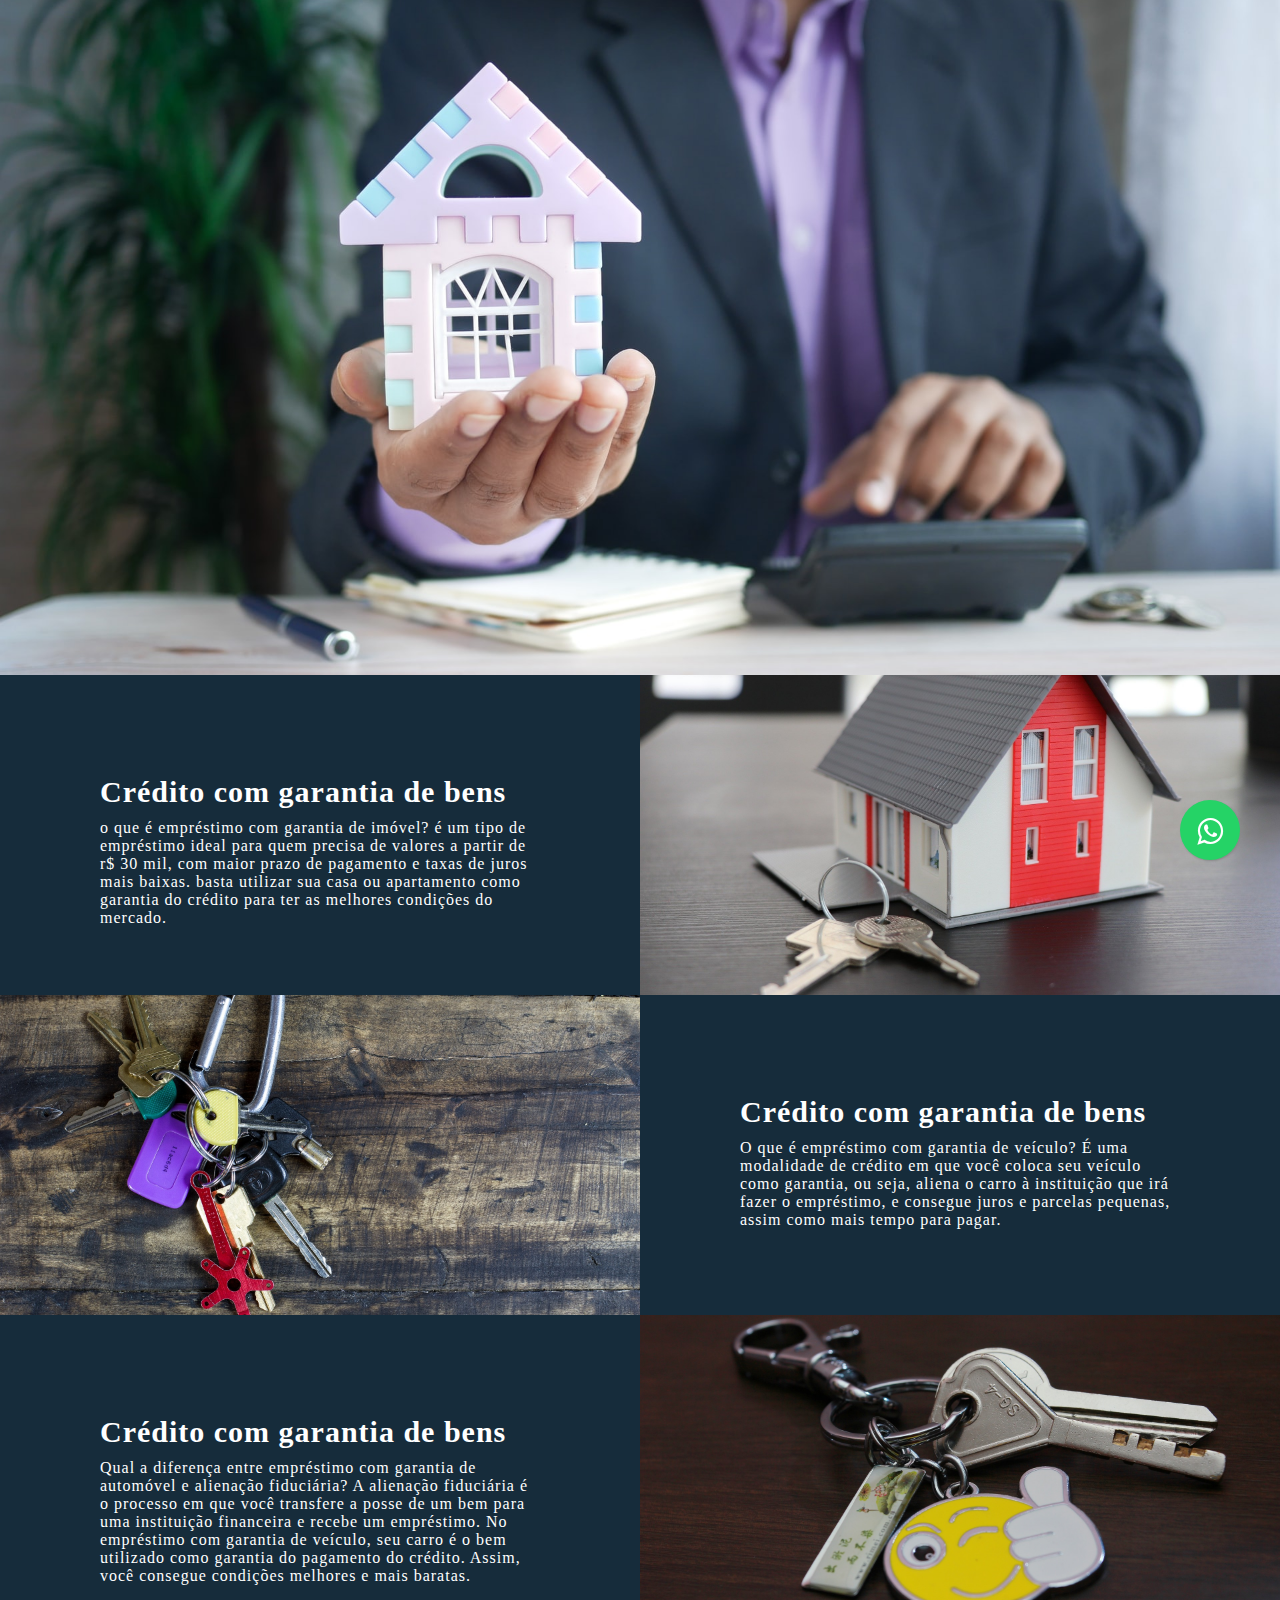
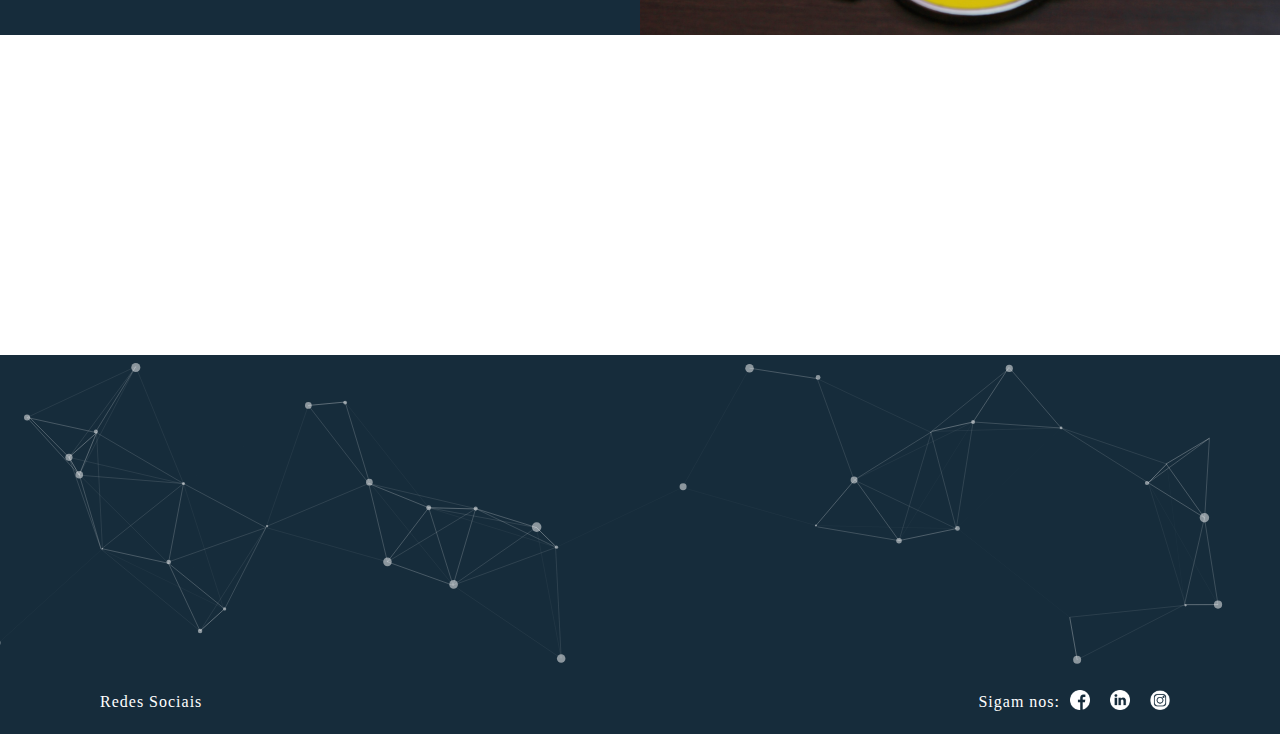
==== bens.html @ 27f1aa33 "WIP 60%" ====
<!DOCTYPE html>
<html lang="pt-br">
<head>
    <meta charset="UTF-8">
    <meta http-equiv="X-UA-Compatible" content="IE=edge">
    <meta name="viewport" content="width=device-width, initial-scale=1.0">
    <link rel="stylesheet" href="owl.carousel/owl-carousel/owl.carousel.css">
    <link rel="stylesheet" href="css/bens.css">
    <link rel="stylesheet" href="https://cdnjs.cloudflare.com/ajax/libs/font-awesome/4.5.0/css/font-awesome.min.css">
    <link rel="shortcut icon" href="assets/logo-fundo.png" type="image/x-icon">

    <title> Crédito com garantia de bens </title>
</head>

<body>
    <div class="banner">
        <header>
            <div class="title"></div>
        </header>
        <img src="assets/bens.jpg" alt="Casal de idosos">
    </div>


    
    <section class="about">
        <div class="contentBx">
            <h2 class="heading">Crédito com garantia de bens</h2>
            <p class="text">
                o que é empréstimo com garantia de imóvel?
é um tipo de empréstimo ideal para quem precisa de valores a partir de r$ 30 mil, com maior prazo de pagamento e taxas de juros mais baixas. basta utilizar sua casa ou apartamento como garantia do crédito para ter as melhores condições do mercado. </p>
        </div>
        <div class="imgBX">
            <img class="imgBX img-img" src="assets/bens2.jpg" alt="">
        </div>
    </section>



    <section class="about">

        <div class="imgBX-left">
            <img class="imgBX-left img-img" src="assets/bens3.jpg" alt="">
        </div>
        <div class="contentBx-left">
            <h2 class="heading">Crédito com garantia de bens</h2>
            <p class="text">
                O que é empréstimo com garantia de veículo?
É uma modalidade de crédito em que você coloca seu veículo como garantia, ou seja, aliena o carro à instituição que irá fazer o empréstimo, e consegue juros e parcelas pequenas, assim como mais tempo para pagar. </p>
        </div>
    </section>


    <section class="about">
        <div class="contentBx">
            <h2 class="heading">Crédito com garantia de bens</h2>
            <p class="text">
                Qual a diferença entre empréstimo com garantia de automóvel e alienação fiduciária?
A alienação fiduciária é o processo em que você transfere a posse de um bem para uma instituição financeira e recebe um empréstimo. No empréstimo com garantia de veículo, seu carro é o bem utilizado como garantia do pagamento do crédito. Assim, você consegue condições melhores e mais baratas. </p>
        </div>
        <div class="imgBX">
            <img class="imgBX img-img" src="assets/bens4.jpg" alt="">
        </div>
    </section>

    <section class="about">

    </section>

    <div id="particles-js"></div>

    <section class="footer">
        <p class="text"> Redes Sociais </p>
        <ul>
            <p class="text"> Sigam nos: </p>
            <li><a href="https://www.facebook.com/creditcomconsig/" target="_blank"><img class="redes" src="assets/facebook.png" alt="Redes Sociais"></a></li>
            <li><a href="#" target="_blank"><img class="redes" src="assets/linkedin.png" alt="Redes Sociais"></a></li>
            <li><a href="#" target="_blank"><img class="redes" src="assets/instagram.png" alt="Redes Sociais"></a></li>
        </ul>

        <a class="whatsapp-link" href="https://web.whatsapp.com/send?phone=5511932154488" target="_blank">
            <i class="fa fa-whatsapp"></i>
        </a>
    </section>


    <script src="jquery/jquery.min.js"></script>
    <script src="owl.carousel/owl-carousel/owl.carousel.min.js"></script>

    <script src="particulas/particles.js"></script>
    <script src="particulas/app.js"></script>
</body>
</html>
---- css/bens.css ----
* {
    font-family: 'Times New Roman', Times, serif;
    margin: 0;
    padding: 0;
    box-sizing: border-box;
}

/* =================> BANNER <======================= */
.banner {
    position: relative;
    width: 100%;
    height: 75vh;
    display: flex;
    justify-content: center;
    align-items: center;
}



.banner img {
    position: absolute;
    top: 0;
    left: 0;
    width: 100%;
    height: 100%;
    object-fit: cover;
}

.banner .content {
    position: relative;
    max-width: 750px;
    text-align: center;
}

.banner .content h1{
    color: #42955e;
    font-size: 4.8rem; 
}

.banner .content h1:hover{
    color: yellow;
    font-size: 4.8rem;
}

.banner .content p{
    color: #fff;
    font-size: 20px;
}

.banner .content p:hover{
    color: yellow;
}

.banner header {
    position: absolute;
    top: 0;
    left: 0;
    width: 100%;
    padding: 40px 100px;
    display: flex;
    justify-content: space-between;
    align-items: center;
    z-index: 10000;
}

.banner header .logo{
    color: #fff;
    text-decoration: none;
    font-size: 24px;
    text-transform: uppercase;
    font-weight: 700;
    letter-spacing: 1px;
}

.banner header .toggle {
    position: relative;
    width: 36px;
    height: 28px;
    background: url("assets/menu.png");
    background-size: cover;
    cursor: pointer;
}

/* =================> ABOUT <======================= */


.about {
    position: relative;
    width: 100%;
    height: 20rem;
    display: flex;
}

.about .contentBx {
    background: #162c3b;
    padding: 100px;
    width: 50%;
}

.about .contentBx-left {
    background: #162c3b;
    padding: 100px;
    width: 50%;
}

.imgBX  {
    width: 50%;
    height: 100%;
    object-fit: cover;
    background: #162c3b;
}

.imgBX-left  {
    width: 50%;
    height: 100%;
    object-fit: cover;
    background: #162c3b;
}

.heading {
    color: #fff;
    font-size: 30px;
    font-weight: 600;
    letter-spacing: 1px;
    margin-bottom: 10px;
}

.text {
    color: #fff;
    font-size: 16px;
    font-weight: 300;
    letter-spacing: 1px;
}



.about .imgBx {
    width: 50%;
    background-size: cover;
    background-position: center;
}

.img-img {
    width: 100%;
    height: 20rem;
}

/* =================> SERVICES <======================= */


.services {
    background: #12222d;
    padding: 100px;
    text-align: center;
}

.services-logo {
    width: 18rem;
}
.heading-services {
    color: #fff;
    font-size: 2.1rem;
    letter-spacing: 1px;
    margin-top: 10px;
}

.services li {
    color: #fff;
    font-size: 1.23rem;
    padding: 0 10px;
}

.services .container {
    width: 100%;
    display: flex;
    justify-content: space-between;
    align-items: center;
    flex-wrap: wrap;
    margin-top: 60px;
}

.services .container .serviceBx {
    position: relative;
    background: #fff;
    width: 300px;
    height: 300px;
    display: flex;
    justify-content: center;
    align-items: center;
    margin: 10px;
    cursor: pointer;
}

.services .container .serviceBx img{
    max-width: 100px;
}

.services .container .serviceBx h2{
    font-weight: 500;
    font-size: 20px;
    letter-spacing: 1px;
}

/* =================> technology <======================= */

.technology {
    background: #3f8ffc;
    width: 100%;
    padding: 100px;
    padding-top: 300px;
    margin-top: -300px;
    display: flex;
    justify-content: space-between;
    align-items: center;
}

.technology {
    background: #3f8ffc;
    width: 100%;
    padding: 100px;
    display: flex;
    justify-content: space-between;
    align-items: center;
    padding-top: 300px;
    margin-top: -300px;
}


.technology .contentBx{ 
    max-width: 800px;
}

.technology .imgBx{ 
    max-width: 250px;
}


.technology .imgBx img{ 
    max-width: 100%;
}

/* =================> client <======================= */

.client {
    background: #162c3b;
    padding: 100px;
    text-align: center;
}
.bancos {
    font-size: 5rem;
    color: #fff;
}
.client .imgBx {
    display: flex;
    justify-content: space-between;
    align-items: center;
    flex-wrap: wrap;
    margin-top: 40px;
}

.client .imgBx img{
    max-width: 200px;
    margin: 20px;
    opacity: 0.25;
    cursor: pointer;
}

.client .imgBx img:hover{
    opacity: 1;
}


/* =================> testimonials <======================= */

.testimonials {
    position: relative;
    padding: 100px;
    background: #12222d;
    text-align: center;
}

.testimonials .container{
    display: flex;
    justify-content: space-between;
    align-items: center;
    margin-top: 40px;
    flex-wrap: wrap;

}

.testimonials .container .contentBx{
    background: #fff;
    padding: 60px 50px;
    width: 555px;
    display: flex;
    justify-content: center;
    align-items: center;
    text-align: left;
}

.testimonials .container .contentBx p {
    font-style: italic;
}

.testimonials .container .contentBx h3 {
    width: 100%;
    text-align: end;
    font-weight: 500;
}

/* =================> CONTACT <======================= */


.contact {
    padding: 100px;
    background: #162c3b;
    text-align: center;
}

.imgBx2 {
    background: url("../assets/img15.jpg");
    background-size:cover;
    background-position: center;
    width: 50%;
}

.redbg {
    background: url("../assets/img17.jpg") !important;
    background-size:cover;
    background-position: center;
}


/* =================> FORM <======================= */

.form .inputBx {
    margin-bottom: 40px;
}

.form .inputBx input{
    width: 100%;
    background: transparent;
    box-shadow: none;
    border: none;
    outline: none;
    padding: 10px 0;
    font-size: 18px;
    font-weight: 300;
    color: #fff;
    border-bottom: 2px solid #fff;
}

.form .inputBx input::placeholder{
    color: #fff;
}


.form .inputBx textarea{
    width: 100%;
    background: transparent;
    box-shadow: none;
    border: none;
    outline: none;
    padding: 10px 0;
    font-size: 18px;
    font-weight: 300;
    min-height: 100px;
    color: #fff;
    border-bottom: 2px solid #fff;
}

.form .inputBx textarea::placeholder{
    color: #fff;
}

.form .inputBx input[type="submit"] {
    width: 150px;
    background: #fff;
    color: #111;
}

.redes {
    width: 5rem;
}

/* =================> FOOTER <======================= */


.footer {
    background: #162c3b;
    padding: 20px 100px;
    display: flex;
    justify-content: space-between;
    align-items: center;
    
}


.footer ul {
    display: flex;
    justify-content: center;
    align-items: center;
}

.footer ul li {
    list-style: none;
}

.footer ul li a{
    text-decoration: none;
    display: inline-block;
    margin: 0 10px;
}

.footer ul li a img{
    filter: invert(1);
    max-width: 20px;
    
}

/* =================> particles-js <======================= */

#particles-js {
    height: 35vh;
    background: #162c3b;
    z-index: 100;
    position: relative;
}

/* =================> whatsapp <======================= */


.whatsapp-link {
    position: fixed;
    width: 60px;
    height: 60px;
    bottom: 40px;
    right: 40px;
    background-color: #25d366;
    color: #fff;
    border-radius: 50px;
    text-align: center;
    font-size: 30px;
    box-shadow: 1px 1px 2px #888;
    z-index: 1000;
}  

.fa-whatsapp{
        margin-top: 16px;
}


/* =================> RESPONSIVIDADE <======================= */

@media (max-width: 991px) {

    .banner {
        padding: 50px;
    }

    .banner header {
        padding: 20px 50px;
    }

    .banner .content h2 {
        font-size: 36px;
    }

    .banner .content p {
        font-size: 18px;
    }

    .about {
        flex-direction: column;
    }

    .about .contentBx,
    .about .imgBx {
        width: 100%;
        padding: 50px;
        min-height: 400px;
        text-align: center;
    }

    .services {
        padding: 50px;
    }

    .services .container {
        justify-content: center;
        margin-top: 20px;
    }

    .services .container .serviceBx {
        margin: 20px;
        width: 300px;
        height: 350px;
    }

    .technology {
        padding: 50px;
        padding-top: 300px;
        justify-content: center;
        flex-direction: column;
    }

    .technology .imgBx {
        margin-top: 40px;
        max-width: 250px;
    }

    .client {
        padding: 50px;
    }

    .client .imgBx {
        justify-content: center;
    }

    .testimonials {
        padding: 50px;
    }

    .testimonials .contentBx{
        padding: 60px 40px;
        max-width: 550px;
        margin-bottom: 40px;

    }

    .testimonials .contentBx:last-child{
        margin-bottom: 0px;
    }

    .contact {
        padding-left: 50px;
    }

    .footer {
        padding: 20px 50px;
        flex-direction: column-reverse;
        text-align: center;
    }

    .footer ul {
        margin-bottom: 20px;
    }
}
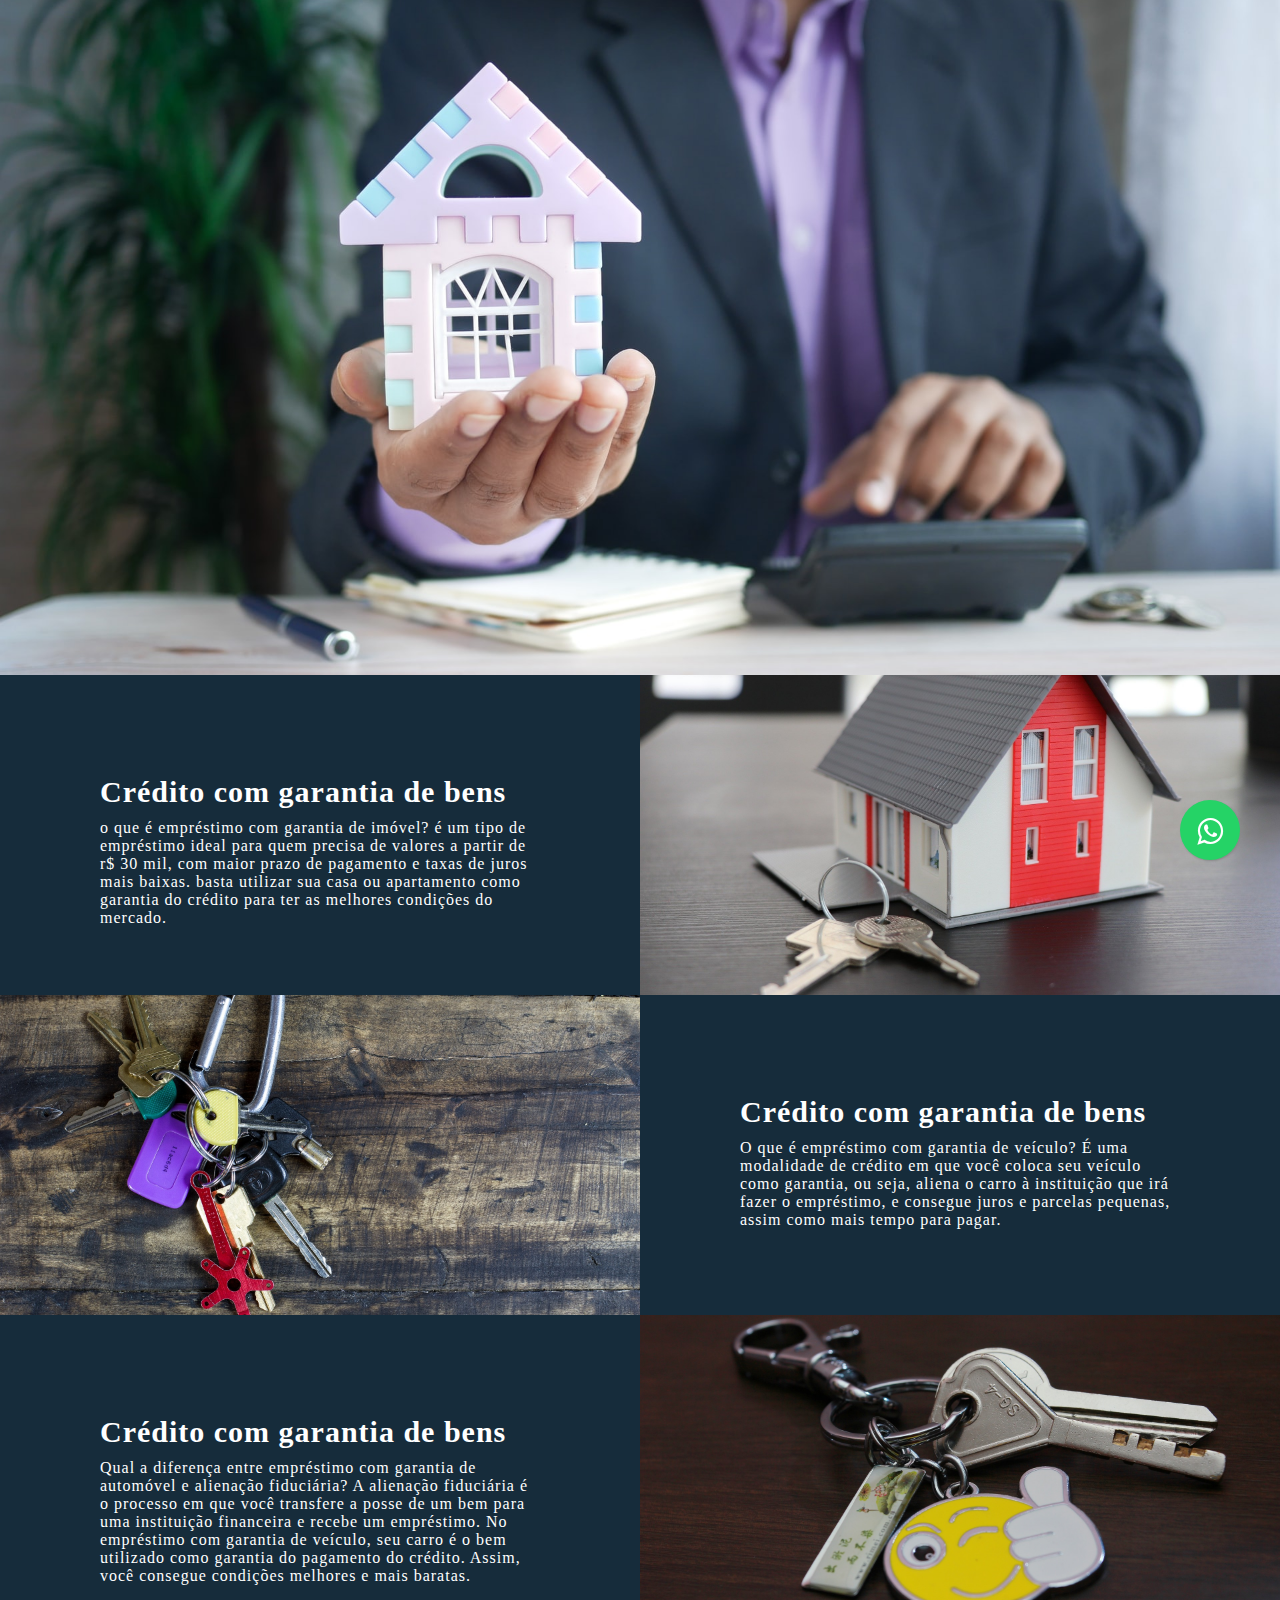
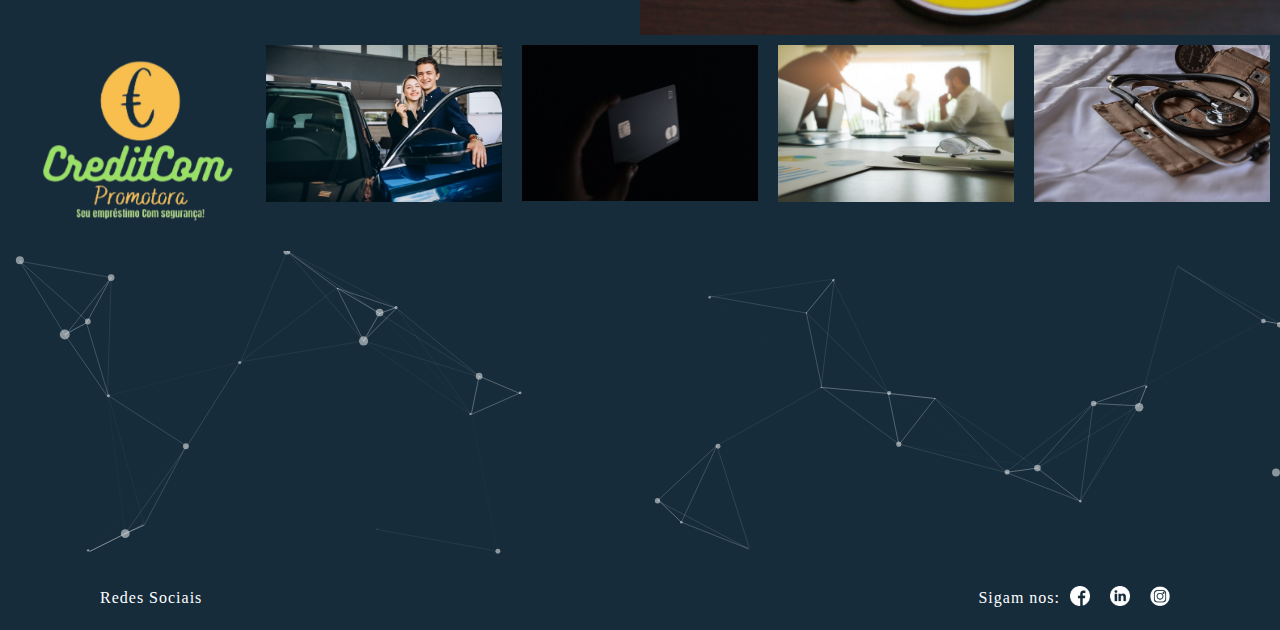
==== commit b18f65c9: "WIP 85%" ====
--- a/bens.html
+++ b/bens.html
@@ -4,8 +4,8 @@
     <meta charset="UTF-8">
     <meta http-equiv="X-UA-Compatible" content="IE=edge">
     <meta name="viewport" content="width=device-width, initial-scale=1.0">
-    <link rel="stylesheet" href="owl.carousel/owl-carousel/owl.carousel.css">
-    <link rel="stylesheet" href="css/bens.css">
+    <link rel="stylesheet" href="lib/owl.carousel/owl-carousel/owl.carousel.css">
+    <link rel="stylesheet" href="css/consignado.css">
     <link rel="stylesheet" href="https://cdnjs.cloudflare.com/ajax/libs/font-awesome/4.5.0/css/font-awesome.min.css">
     <link rel="shortcut icon" href="assets/logo-fundo.png" type="image/x-icon">
 
@@ -62,9 +62,42 @@
         </div>
     </section>
 
-    <section class="about">
+    <div class="owl-carousel owl-theme">
+        <div class="item item-logo">
+            <a href="index.html" target="_blank">
+                <img src="assets/logo-fundo.png" alt="img" title="Página Principal"></img>
+            </a>
+        </div>
 
-    </section>
+        <div class="item item-carro">
+            <img  src="assets/car4.jpeg" alt="img" title=""></img>
+        </div>
+
+        <div class="item item-credito">
+            <img  src="assets/credito3.jpg" alt="img" title=""></img>
+        </div>
+
+        <div class="item item-seguros">
+            <img  src="assets/seguro4.jpg" alt="img" title=""></img>
+        </div>
+
+        <div class="item item-saude">
+            <img  src="assets/saude1.jpg" alt="img" title=""></img>
+        </div>
+
+        <div class="item item-fgts">
+            <img  src="assets/fgts1.jpg" alt="img" title=""></img>
+        </div>
+
+        <div class="item item-empresa">
+            <img  src="assets/empresa1.jpg" alt="img" title=""></img>
+        </div>
+
+        <div class="item item-bens3">
+            <img  src="assets/bens3.jpg" alt="img" title=""></img>
+        </div>
+</div>
+
 
     <div id="particles-js"></div>
 
@@ -84,9 +117,27 @@
 
 
     <script src="jquery/jquery.min.js"></script>
-    <script src="owl.carousel/owl-carousel/owl.carousel.min.js"></script>
-
+    <script src="lib/owl.carousel/owl-carousel/owl.carousel.min.js"></script>
     <script src="particulas/particles.js"></script>
     <script src="particulas/app.js"></script>
+
+    <script>
+        $('.owl-carousel').owlCarousel({
+            loop:true,
+            //margin:10,
+        //nav:true,
+            responsive:{
+                0:{
+                    items:1
+                },
+                600:{
+                    items:3
+                },
+                1000:{
+                    items:5
+                }
+            }
+        })
+	</script>
 </body>
 </html>--- a/css/consignado.css
+++ b/css/consignado.css
@@ -0,0 +1,565 @@
+* {
+    font-family: 'Times New Roman', Times, serif;
+    margin: 0;
+    padding: 0;
+    box-sizing: border-box;
+}
+
+/* =================> BANNER <======================= */
+.banner {
+    position: relative;
+    width: 100%;
+    height: 75vh;
+    display: flex;
+    justify-content: center;
+    align-items: center;
+}
+
+
+
+.banner img {
+    position: absolute;
+    top: 0;
+    left: 0;
+    width: 100%;
+    height: 100%;
+    object-fit: cover;
+}
+
+.banner .content {
+    position: relative;
+    max-width: 750px;
+    text-align: center;
+}
+
+.banner .content h1{
+    color: #42955e;
+    font-size: 4.8rem; 
+}
+
+.banner .content h1:hover{
+    color: yellow;
+    font-size: 4.8rem;
+}
+
+.banner .content p{
+    color: #fff;
+    font-size: 20px;
+}
+
+.banner .content p:hover{
+    color: yellow;
+}
+
+.banner header {
+    position: absolute;
+    top: 0;
+    left: 0;
+    width: 100%;
+    padding: 40px 100px;
+    display: flex;
+    justify-content: space-between;
+    align-items: center;
+    z-index: 10000;
+}
+
+.banner header .logo{
+    color: #fff;
+    text-decoration: none;
+    font-size: 24px;
+    text-transform: uppercase;
+    font-weight: 700;
+    letter-spacing: 1px;
+}
+
+.banner header .toggle {
+    position: relative;
+    width: 36px;
+    height: 28px;
+    background: url("assets/menu.png");
+    background-size: cover;
+    cursor: pointer;
+}
+
+/* =================> ABOUT <======================= */
+
+
+.about {
+    position: relative;
+    width: 100%;
+    height: 20rem;
+    display: flex;
+}
+
+.about .contentBx {
+    background: #162c3b;
+    padding: 100px;
+    width: 50%;
+}
+
+.about .contentBx-left {
+    background: #162c3b;
+    padding: 100px;
+    width: 50%;
+}
+
+.imgBX  {
+    width: 50%;
+    height: 100%;
+    object-fit: cover;
+    background: #162c3b;
+}
+
+.imgBX-left  {
+    width: 50%;
+    height: 100%;
+    object-fit: cover;
+    background: #162c3b;
+}
+
+.heading {
+    color: #fff;
+    font-size: 30px;
+    font-weight: 600;
+    letter-spacing: 1px;
+    margin-bottom: 10px;
+}
+
+.text {
+    color: #fff;
+    font-size: 16px;
+    font-weight: 300;
+    letter-spacing: 1px;
+}
+
+
+
+.about .imgBx {
+    width: 50%;
+    background-size: cover;
+    background-position: center;
+}
+
+.img-img {
+    width: 100%;
+    height: 20rem;
+}
+
+/* =================> SERVICES <======================= */
+
+
+.services {
+    background: #162c3b;
+    text-align: center;
+    width: 220vw;
+}
+
+.services-logo {
+    width: 18rem;
+}
+.heading-services {
+    color: #fff;
+    font-size: 2.1rem;
+    letter-spacing: 1px;
+    /* margin-top: 10px; */
+}
+
+.services li {
+    color: #fff;
+    font-size: 1.23rem;
+    padding: 0 10px;
+}
+
+.services .container {
+    width: 100%;
+    display: flex;
+}
+
+.services .container .serviceBx {
+    position: relative;
+    background: #fff;
+    width: 300px;
+    height: 300px;
+    display: flex;
+    justify-content: center;
+    align-items: center;
+    margin: 0.3rem;
+    cursor: pointer;
+}
+
+.services .container .serviceBx img{
+    max-width: 100px;
+}
+
+.services .container .serviceBx h2{
+    font-weight: 500;
+    font-size: 20px;
+    letter-spacing: 1px;
+}
+
+/* =================> technology <======================= */
+
+.technology {
+    background: #3f8ffc;
+    width: 100%;
+    padding: 100px;
+    padding-top: 300px;
+    margin-top: -300px;
+    display: flex;
+    justify-content: space-between;
+    align-items: center;
+}
+
+.technology {
+    background: #3f8ffc;
+    width: 100%;
+    padding: 100px;
+    display: flex;
+    justify-content: space-between;
+    align-items: center;
+    padding-top: 300px;
+    margin-top: -300px;
+}
+
+
+.technology .contentBx{ 
+    max-width: 800px;
+}
+
+.technology .imgBx{ 
+    max-width: 250px;
+}
+
+
+.technology .imgBx img{ 
+    max-width: 100%;
+}
+
+/* =================> client <======================= */
+
+.client {
+    background: #162c3b;
+    padding: 100px;
+    text-align: center;
+}
+.bancos {
+    font-size: 5rem;
+    color: #fff;
+}
+.client .imgBx {
+    display: flex;
+    justify-content: space-between;
+    align-items: center;
+    flex-wrap: wrap;
+    margin-top: 40px;
+}
+
+.client .imgBx img{
+    max-width: 200px;
+    margin: 20px;
+    opacity: 0.25;
+    cursor: pointer;
+}
+
+.client .imgBx img:hover{
+    opacity: 1;
+}
+
+
+/* =================> testimonials <======================= */
+
+.testimonials {
+    position: relative;
+    padding: 100px;
+    background: #12222d;
+    text-align: center;
+}
+
+.testimonials .container{
+    display: flex;
+    justify-content: space-between;
+    align-items: center;
+    margin-top: 40px;
+    flex-wrap: wrap;
+
+}
+
+.testimonials .container .contentBx{
+    background: #fff;
+    padding: 60px 50px;
+    width: 555px;
+    display: flex;
+    justify-content: center;
+    align-items: center;
+    text-align: left;
+}
+
+.testimonials .container .contentBx p {
+    font-style: italic;
+}
+
+.testimonials .container .contentBx h3 {
+    width: 100%;
+    text-align: end;
+    font-weight: 500;
+}
+
+/* =================> CONTACT <======================= */
+
+
+.contact {
+    padding: 100px;
+    background: #162c3b;
+    text-align: center;
+}
+
+.imgBx2 {
+    background: url("../assets/img15.jpg");
+    background-size:cover;
+    background-position: center;
+    width: 50%;
+}
+
+.redbg {
+    background: url("../assets/img17.jpg") !important;
+    background-size:cover;
+    background-position: center;
+}
+
+
+/* =================> FORM <======================= */
+
+.form .inputBx {
+    margin-bottom: 40px;
+}
+
+.form .inputBx input{
+    width: 100%;
+    background: transparent;
+    box-shadow: none;
+    border: none;
+    outline: none;
+    padding: 10px 0;
+    font-size: 18px;
+    font-weight: 300;
+    color: #fff;
+    border-bottom: 2px solid #fff;
+}
+
+.form .inputBx input::placeholder{
+    color: #fff;
+}
+
+
+.form .inputBx textarea{
+    width: 100%;
+    background: transparent;
+    box-shadow: none;
+    border: none;
+    outline: none;
+    padding: 10px 0;
+    font-size: 18px;
+    font-weight: 300;
+    min-height: 100px;
+    color: #fff;
+    border-bottom: 2px solid #fff;
+}
+
+.form .inputBx textarea::placeholder{
+    color: #fff;
+}
+
+.form .inputBx input[type="submit"] {
+    width: 150px;
+    background: #fff;
+    color: #111;
+}
+
+.redes {
+    width: 5rem;
+}
+
+/* =================> FOOTER <======================= */
+
+
+.footer {
+    background: #162c3b;
+    padding: 20px 100px;
+    display: flex;
+    justify-content: space-between;
+    align-items: center;
+    
+}
+
+
+.footer ul {
+    display: flex;
+    justify-content: center;
+    align-items: center;
+}
+
+.footer ul li {
+    list-style: none;
+}
+
+.footer ul li a{
+    text-decoration: none;
+    display: inline-block;
+    margin: 0 10px;
+}
+
+.footer ul li a img{
+    filter: invert(1);
+    max-width: 20px;
+    
+}
+
+/* =================> particles-js <======================= */
+
+#particles-js {
+    height: 35vh;
+    background: #162c3b;
+    z-index: 100;
+    position: relative;
+}
+
+/* =================> whatsapp <======================= */
+
+
+.whatsapp-link {
+    position: fixed;
+    width: 60px;
+    height: 60px;
+    bottom: 40px;
+    right: 40px;
+    background-color: #25d366;
+    color: #fff;
+    border-radius: 50px;
+    text-align: center;
+    font-size: 30px;
+    box-shadow: 1px 1px 2px #888;
+    z-index: 1000;
+}  
+
+.fa-whatsapp{
+        margin-top: 16px;
+}
+
+
+/* =================> RESPONSIVIDADE <======================= */
+
+@media (max-width: 991px) {
+
+    .banner {
+        padding: 50px;
+    }
+
+    .banner header {
+        padding: 20px 50px;
+    }
+
+    .banner .content h2 {
+        font-size: 36px;
+    }
+
+    .banner .content p {
+        font-size: 18px;
+    }
+
+    .about {
+        flex-direction: column;
+    }
+
+    .about .contentBx,
+    .about .imgBx {
+        width: 100%;
+        padding: 50px;
+        min-height: 400px;
+        text-align: center;
+    }
+
+    .services {
+        padding: 50px;
+    }
+
+    .services .container {
+        justify-content: center;
+        margin-top: 20px;
+    }
+
+    .services .container .serviceBx {
+        margin: 20px;
+        width: 300px;
+        height: 350px;
+    }
+
+    .technology {
+        padding: 50px;
+        padding-top: 300px;
+        justify-content: center;
+        flex-direction: column;
+    }
+
+    .technology .imgBx {
+        margin-top: 40px;
+        max-width: 250px;
+    }
+
+    .client {
+        padding: 50px;
+    }
+
+    .client .imgBx {
+        justify-content: center;
+    }
+
+    .testimonials {
+        padding: 50px;
+    }
+
+    .testimonials .contentBx{
+        padding: 60px 40px;
+        max-width: 550px;
+        margin-bottom: 40px;
+
+    }
+
+    .testimonials .contentBx:last-child{
+        margin-bottom: 0px;
+    }
+
+    .contact {
+        padding-left: 50px;
+    }
+
+    .footer {
+        padding: 20px 50px;
+        flex-direction: column-reverse;
+        text-align: center;
+    }
+
+    .footer ul {
+        margin-bottom: 20px;
+    }
+}
+
+
+/* =================> JQUERY <======================= */
+
+
+.owl-carousel  {
+    background: #162c3b;
+    width: 100vw;
+    height: 13.5rem;
+}
+
+.owl-carousel img {
+    width: 100%;
+    overflow: auto;
+    padding: 10px;
+}
+
+.owl-carousel .item-logo {
+    width: 14.7rem;
+    margin-left: 20px
+}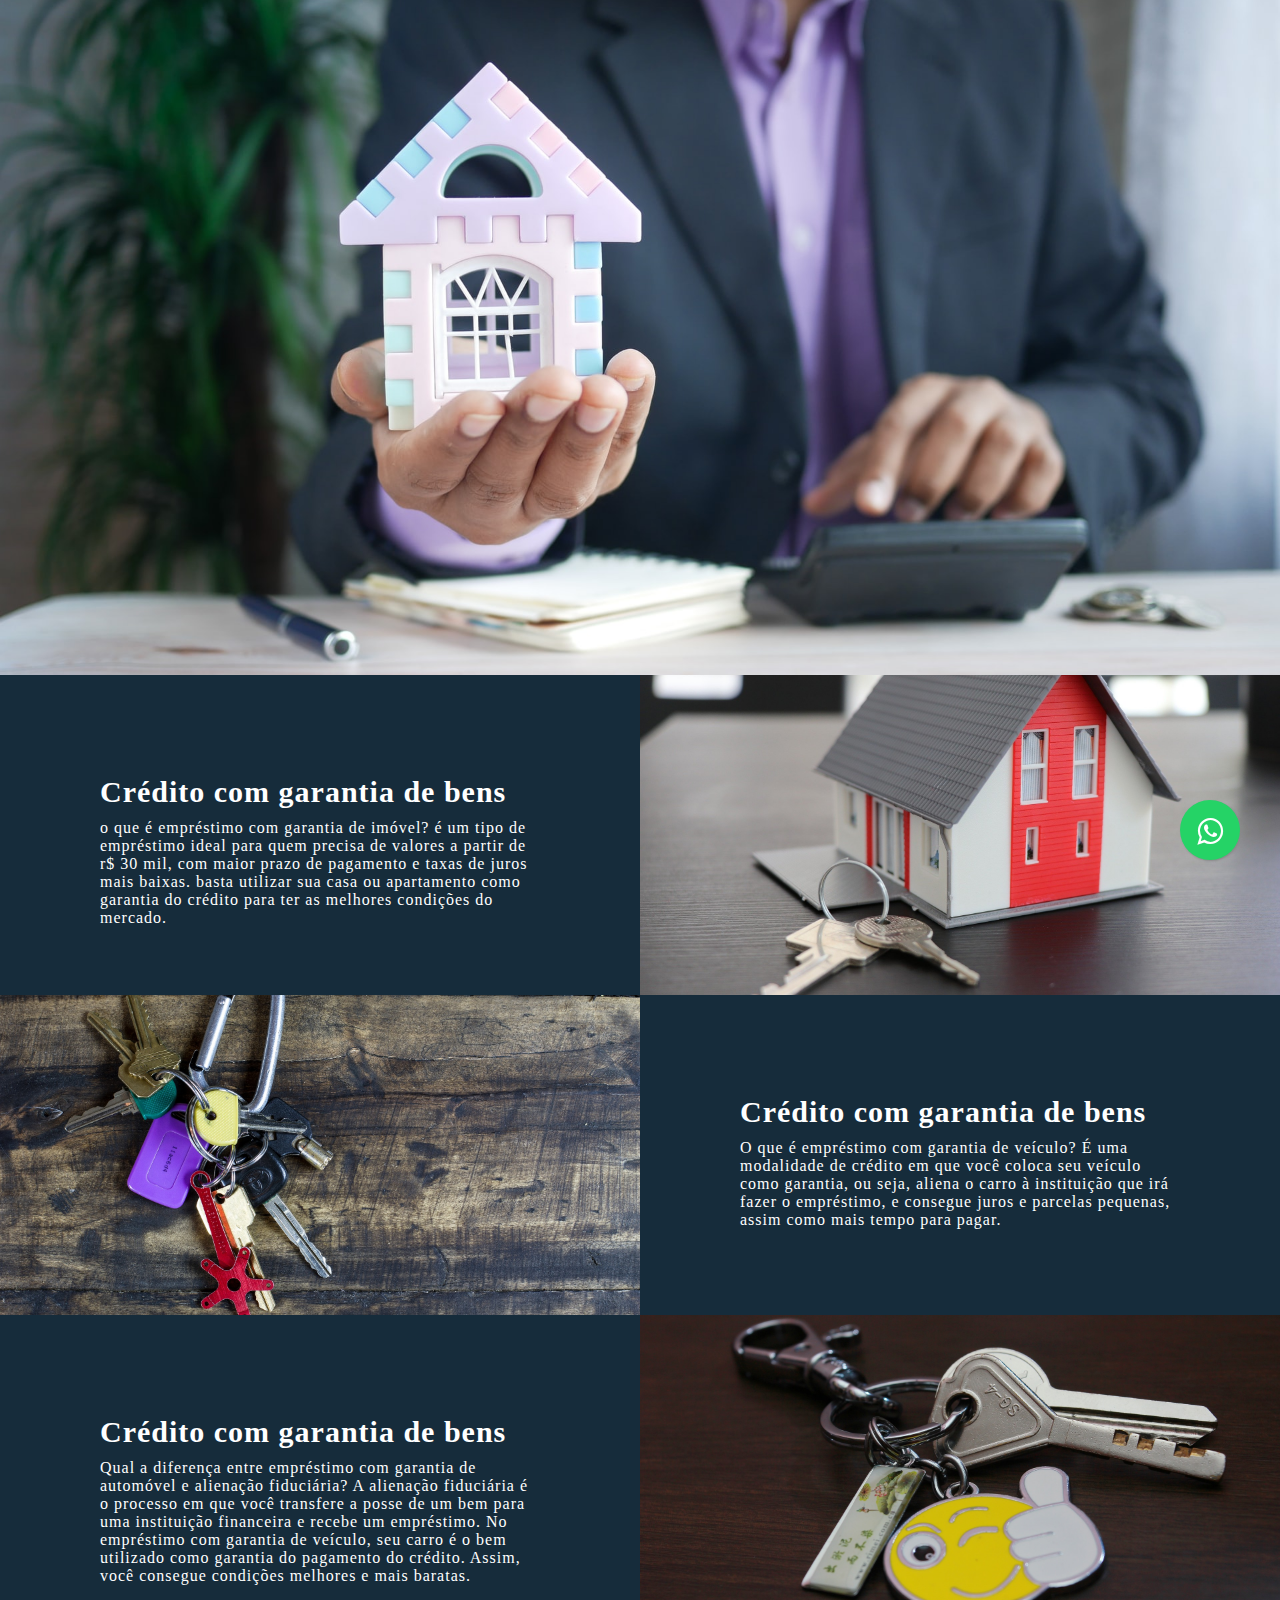
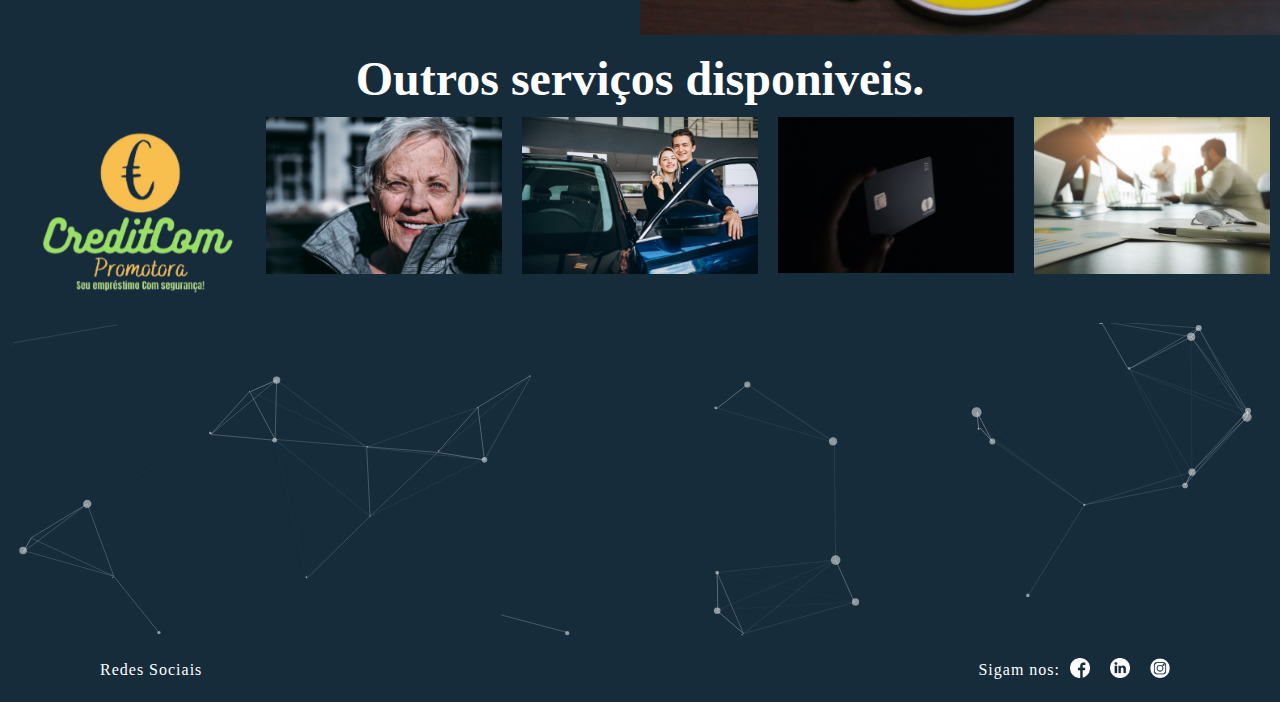
==== commit 5d791836: "WIP 92%" ====
--- a/bens.html
+++ b/bens.html
@@ -5,7 +5,7 @@
     <meta http-equiv="X-UA-Compatible" content="IE=edge">
     <meta name="viewport" content="width=device-width, initial-scale=1.0">
     <link rel="stylesheet" href="lib/owl.carousel/owl-carousel/owl.carousel.css">
-    <link rel="stylesheet" href="css/consignado.css">
+    <link rel="stylesheet" href="css/bens.css">
     <link rel="stylesheet" href="https://cdnjs.cloudflare.com/ajax/libs/font-awesome/4.5.0/css/font-awesome.min.css">
     <link rel="shortcut icon" href="assets/logo-fundo.png" type="image/x-icon">
 
@@ -62,41 +62,64 @@
         </div>
     </section>
 
+    <section class="about-container">
+        <h1 class="texto-c"> Outros serviços disponiveis.</h1>
+    </section>
+
+
     <div class="owl-carousel owl-theme">
+
         <div class="item item-logo">
             <a href="index.html" target="_blank">
                 <img src="assets/logo-fundo.png" alt="img" title="Página Principal"></img>
             </a>
         </div>
 
+        <div class="item item-empresa">
+            <a href="consignado.html" target="_blank">
+                <img src="assets/old2.jpg" alt="Imagem Empréstimo Consignado" title="Empréstimo Consignado"></img>
+            </a>
+        </div>
+
+
         <div class="item item-carro">
-            <img  src="assets/car4.jpeg" alt="img" title=""></img>
+            <a href="corsorcio.html" target="_blank">
+                <img  src="assets/car4.jpeg" alt="Imagem Consorcio Financiamento" title="Consorcio Financiamento"></img>
+            </a>
         </div>
 
         <div class="item item-credito">
-            <img  src="assets/credito3.jpg" alt="img" title=""></img>
+            <a href="creditoPessoal.html" target="_blank">
+                <img  src="assets/credito3.jpg" alt="Imagem Credito Pessoal" title="Credito Pessoal"></img>
+            </a>
         </div>
 
         <div class="item item-seguros">
-            <img  src="assets/seguro4.jpg" alt="img" title=""></img>
+            <a href="seguros.html" target="_blank">
+                <img  src="assets/seguro4.jpg" alt="Imagem Seguros" title="Seguros"></img>
+            </a>
         </div>
 
         <div class="item item-saude">
-            <img  src="assets/saude1.jpg" alt="img" title=""></img>
+            <a href="saude.html" target="_blank">
+                <img  src="assets/saude1.jpg" alt="Imagem Planos de Saúde" title="Planos de Saúde"></img>
+            </a>
         </div>
 
         <div class="item item-fgts">
-            <img  src="assets/fgts1.jpg" alt="img" title=""></img>
+            <a href="fgts.html" target="_blank">
+                <img src="assets/fgts1.jpg" alt="Imagem Antecipação do FGTS " title="Antecipação do FGTS "></img>
+            </a>
         </div>
 
         <div class="item item-empresa">
-            <img  src="assets/empresa1.jpg" alt="img" title=""></img>
+            <a href="empresarial.html" target="_blank">
+                <img src="assets/empresa1.jpg" alt="Imagem Empréstimo Empresarial" title="Empréstimo Empresarial"></img>
+            </a>
         </div>
 
-        <div class="item item-bens3">
-            <img  src="assets/bens3.jpg" alt="img" title=""></img>
-        </div>
-</div>
+
+    </div>
 
 
     <div id="particles-js"></div>
--- a/css/bens.css
+++ b/css/bens.css
@@ -0,0 +1,582 @@
+* {
+    font-family: 'Times New Roman', Times, serif;
+    margin: 0;
+    padding: 0;
+    box-sizing: border-box;
+}
+
+/* =================> BANNER <======================= */
+.banner {
+    position: relative;
+    width: 100%;
+    height: 75vh;
+    display: flex;
+    justify-content: center;
+    align-items: center;
+}
+
+
+
+.banner img {
+    position: absolute;
+    top: 0;
+    left: 0;
+    width: 100%;
+    height: 100%;
+    object-fit: cover;
+}
+
+.banner .content {
+    position: relative;
+    max-width: 750px;
+    text-align: center;
+}
+
+.banner .content h1{
+    color: #42955e;
+    font-size: 4.8rem; 
+}
+
+.banner .content h1:hover{
+    color: yellow;
+    font-size: 4.8rem;
+}
+
+.banner .content p{
+    color: #fff;
+    font-size: 20px;
+}
+
+.banner .content p:hover{
+    color: yellow;
+}
+
+.banner header {
+    position: absolute;
+    top: 0;
+    left: 0;
+    width: 100%;
+    padding: 40px 100px;
+    display: flex;
+    justify-content: space-between;
+    align-items: center;
+    z-index: 10000;
+}
+
+.banner header .logo{
+    color: #fff;
+    text-decoration: none;
+    font-size: 24px;
+    text-transform: uppercase;
+    font-weight: 700;
+    letter-spacing: 1px;
+}
+
+.banner header .toggle {
+    position: relative;
+    width: 36px;
+    height: 28px;
+    background: url("assets/menu.png");
+    background-size: cover;
+    cursor: pointer;
+}
+
+/* =================> ABOUT <======================= */
+
+
+.about {
+    position: relative;
+    width: 100%;
+    height: 20rem;
+    display: flex;
+}
+
+.about .contentBx {
+    background: #162c3b;
+    padding: 100px;
+    width: 50%;
+}
+
+.about .contentBx-left {
+    background: #162c3b;
+    padding: 100px;
+    width: 50%;
+}
+
+.imgBX  {
+    width: 50%;
+    height: 100%;
+    object-fit: cover;
+    background: #162c3b;
+}
+
+.imgBX-left  {
+    width: 50%;
+    height: 100%;
+    object-fit: cover;
+    background: #162c3b;
+}
+
+.heading {
+    color: #fff;
+    font-size: 30px;
+    font-weight: 600;
+    letter-spacing: 1px;
+    margin-bottom: 10px;
+}
+
+.text {
+    color: #fff;
+    font-size: 16px;
+    font-weight: 300;
+    letter-spacing: 1px;
+}
+
+
+
+.about .imgBx {
+    width: 50%;
+    background-size: cover;
+    background-position: center;
+}
+
+.img-img {
+    width: 100%;
+    height: 20rem;
+}
+
+/* =================> SERVICES <======================= */
+
+
+.services {
+    background: #12222d;
+    padding: 100px;
+    text-align: center;
+}
+
+.services-logo {
+    width: 18rem;
+}
+.heading-services {
+    color: #fff;
+    font-size: 2.1rem;
+    letter-spacing: 1px;
+    margin-top: 10px;
+}
+
+.services li {
+    color: #fff;
+    font-size: 1.23rem;
+    padding: 0 10px;
+}
+
+.services .container {
+    width: 100%;
+    display: flex;
+    justify-content: space-between;
+    align-items: center;
+    flex-wrap: wrap;
+    margin-top: 60px;
+}
+
+.services .container .serviceBx {
+    position: relative;
+    background: #fff;
+    width: 300px;
+    height: 300px;
+    display: flex;
+    justify-content: center;
+    align-items: center;
+    margin: 10px;
+    cursor: pointer;
+}
+
+.services .container .serviceBx img{
+    max-width: 100px;
+}
+
+.services .container .serviceBx h2{
+    font-weight: 500;
+    font-size: 20px;
+    letter-spacing: 1px;
+}
+
+/* =================> technology <======================= */
+
+.technology {
+    background: #3f8ffc;
+    width: 100%;
+    padding: 100px;
+    padding-top: 300px;
+    margin-top: -300px;
+    display: flex;
+    justify-content: space-between;
+    align-items: center;
+}
+
+.technology {
+    background: #3f8ffc;
+    width: 100%;
+    padding: 100px;
+    display: flex;
+    justify-content: space-between;
+    align-items: center;
+    padding-top: 300px;
+    margin-top: -300px;
+}
+
+
+.technology .contentBx{ 
+    max-width: 800px;
+}
+
+.technology .imgBx{ 
+    max-width: 250px;
+}
+
+
+.technology .imgBx img{ 
+    max-width: 100%;
+}
+
+/* =================> client <======================= */
+
+.client {
+    background: #162c3b;
+    padding: 100px;
+    text-align: center;
+}
+.bancos {
+    font-size: 5rem;
+    color: #fff;
+}
+.client .imgBx {
+    display: flex;
+    justify-content: space-between;
+    align-items: center;
+    flex-wrap: wrap;
+    margin-top: 40px;
+}
+
+.client .imgBx img{
+    max-width: 200px;
+    margin: 20px;
+    opacity: 0.25;
+    cursor: pointer;
+}
+
+.client .imgBx img:hover{
+    opacity: 1;
+}
+
+
+/* =================> testimonials <======================= */
+
+.testimonials {
+    position: relative;
+    padding: 100px;
+    background: #12222d;
+    text-align: center;
+}
+
+.testimonials .container{
+    display: flex;
+    justify-content: space-between;
+    align-items: center;
+    margin-top: 40px;
+    flex-wrap: wrap;
+
+}
+
+.testimonials .container .contentBx{
+    background: #fff;
+    padding: 60px 50px;
+    width: 555px;
+    display: flex;
+    justify-content: center;
+    align-items: center;
+    text-align: left;
+}
+
+.testimonials .container .contentBx p {
+    font-style: italic;
+}
+
+.testimonials .container .contentBx h3 {
+    width: 100%;
+    text-align: end;
+    font-weight: 500;
+}
+
+/* =================> CONTACT <======================= */
+
+
+.contact {
+    padding: 100px;
+    background: #162c3b;
+    text-align: center;
+}
+
+.imgBx2 {
+    background: url("../assets/img15.jpg");
+    background-size:cover;
+    background-position: center;
+    width: 50%;
+}
+
+.redbg {
+    background: url("../assets/img17.jpg") !important;
+    background-size:cover;
+    background-position: center;
+}
+
+
+/* =================> FORM <======================= */
+
+.form .inputBx {
+    margin-bottom: 40px;
+}
+
+.form .inputBx input{
+    width: 100%;
+    background: transparent;
+    box-shadow: none;
+    border: none;
+    outline: none;
+    padding: 10px 0;
+    font-size: 18px;
+    font-weight: 300;
+    color: #fff;
+    border-bottom: 2px solid #fff;
+}
+
+.form .inputBx input::placeholder{
+    color: #fff;
+}
+
+
+.form .inputBx textarea{
+    width: 100%;
+    background: transparent;
+    box-shadow: none;
+    border: none;
+    outline: none;
+    padding: 10px 0;
+    font-size: 18px;
+    font-weight: 300;
+    min-height: 100px;
+    color: #fff;
+    border-bottom: 2px solid #fff;
+}
+
+.form .inputBx textarea::placeholder{
+    color: #fff;
+}
+
+.form .inputBx input[type="submit"] {
+    width: 150px;
+    background: #fff;
+    color: #111;
+}
+
+.redes {
+    width: 5rem;
+}
+
+/* =================> FOOTER <======================= */
+
+
+.footer {
+    background: #162c3b;
+    padding: 20px 100px;
+    display: flex;
+    justify-content: space-between;
+    align-items: center;
+    
+}
+
+
+.footer ul {
+    display: flex;
+    justify-content: center;
+    align-items: center;
+}
+
+.footer ul li {
+    list-style: none;
+}
+
+.footer ul li a{
+    text-decoration: none;
+    display: inline-block;
+    margin: 0 10px;
+}
+
+.footer ul li a img{
+    filter: invert(1);
+    max-width: 20px;
+    
+}
+
+/* =================> particles-js <======================= */
+
+#particles-js {
+    height: 35vh;
+    background: #162c3b;
+    z-index: 100;
+    position: relative;
+}
+
+/* =================> whatsapp <======================= */
+
+
+.whatsapp-link {
+    position: fixed;
+    width: 60px;
+    height: 60px;
+    bottom: 40px;
+    right: 40px;
+    background-color: #25d366;
+    color: #fff;
+    border-radius: 50px;
+    text-align: center;
+    font-size: 30px;
+    box-shadow: 1px 1px 2px #888;
+    z-index: 1000;
+}  
+
+.fa-whatsapp{
+        margin-top: 16px;
+}
+
+
+/* =================> RESPONSIVIDADE <======================= */
+
+@media (max-width: 991px) {
+
+    .banner {
+        padding: 50px;
+    }
+
+    .banner header {
+        padding: 20px 50px;
+    }
+
+    .banner .content h2 {
+        font-size: 36px;
+    }
+
+    .banner .content p {
+        font-size: 18px;
+    }
+
+    .about {
+        flex-direction: column;
+    }
+
+    .about .contentBx,
+    .about .imgBx {
+        width: 100%;
+        padding: 50px;
+        min-height: 400px;
+        text-align: center;
+    }
+
+    .services {
+        padding: 50px;
+    }
+
+    .services .container {
+        justify-content: center;
+        margin-top: 20px;
+    }
+
+    .services .container .serviceBx {
+        margin: 20px;
+        width: 300px;
+        height: 350px;
+    }
+
+    .technology {
+        padding: 50px;
+        padding-top: 300px;
+        justify-content: center;
+        flex-direction: column;
+    }
+
+    .technology .imgBx {
+        margin-top: 40px;
+        max-width: 250px;
+    }
+
+    .client {
+        padding: 50px;
+    }
+
+    .client .imgBx {
+        justify-content: center;
+    }
+
+    .testimonials {
+        padding: 50px;
+    }
+
+    .testimonials .contentBx{
+        padding: 60px 40px;
+        max-width: 550px;
+        margin-bottom: 40px;
+
+    }
+
+    .testimonials .contentBx:last-child{
+        margin-bottom: 0px;
+    }
+
+    .contact {
+        padding-left: 50px;
+    }
+
+    .footer {
+        padding: 20px 50px;
+        flex-direction: column-reverse;
+        text-align: center;
+    }
+
+    .footer ul {
+        margin-bottom: 20px;
+    }
+}
+
+/* =================> JQUERY <======================= */
+
+
+.owl-carousel  {
+    background: #162c3b;
+    width: 100vw;
+    height: 13.5rem;
+}
+
+.owl-carousel img {
+    width: 100%;
+    overflow: auto;
+    padding: 10px;
+}
+
+.owl-carousel .item-logo {
+    width: 14.7rem;
+    margin-left: 20px
+}
+
+
+.about-container {
+    width: 100%;
+    height: 4.5rem;
+    background-color: #162c3b;
+    text-align: center;
+}
+
+.texto-c {
+    padding: 1rem 0 1rem 0;
+    color: #fff;
+    font-size: 3rem;
+}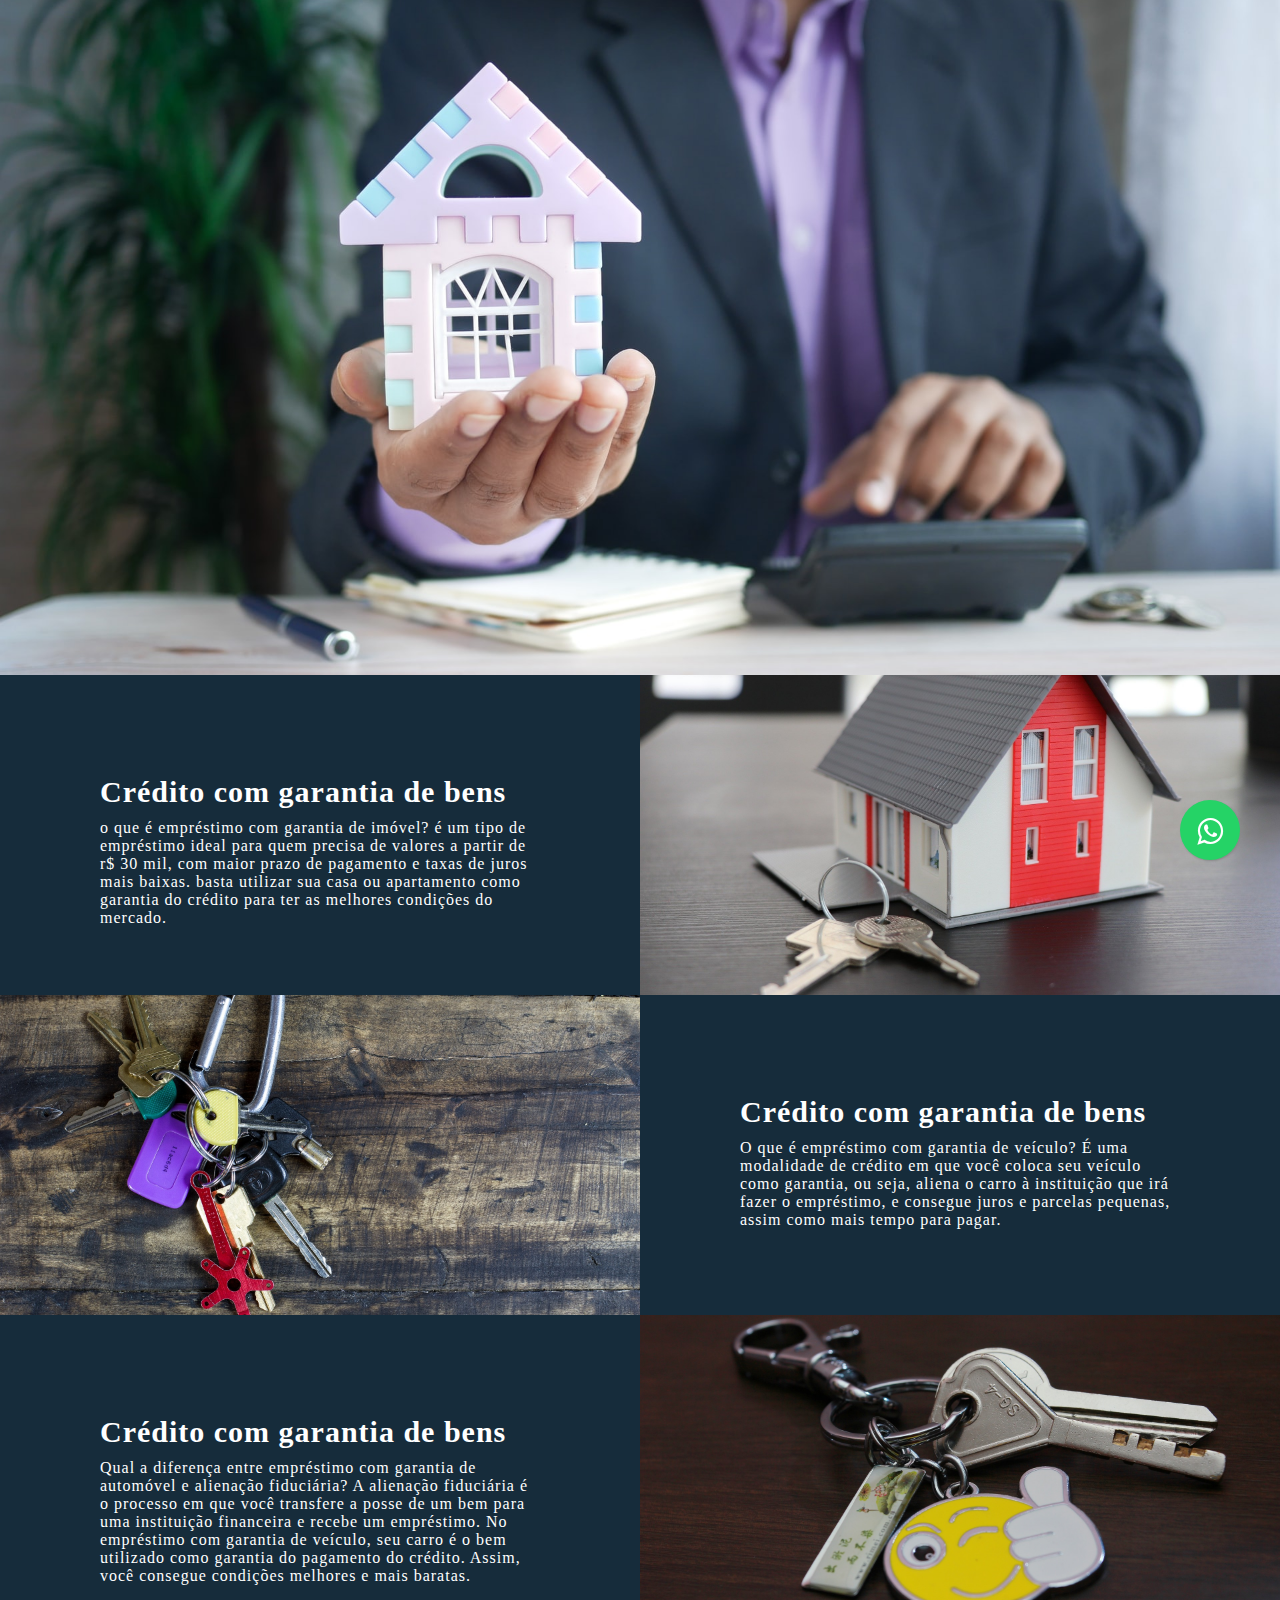
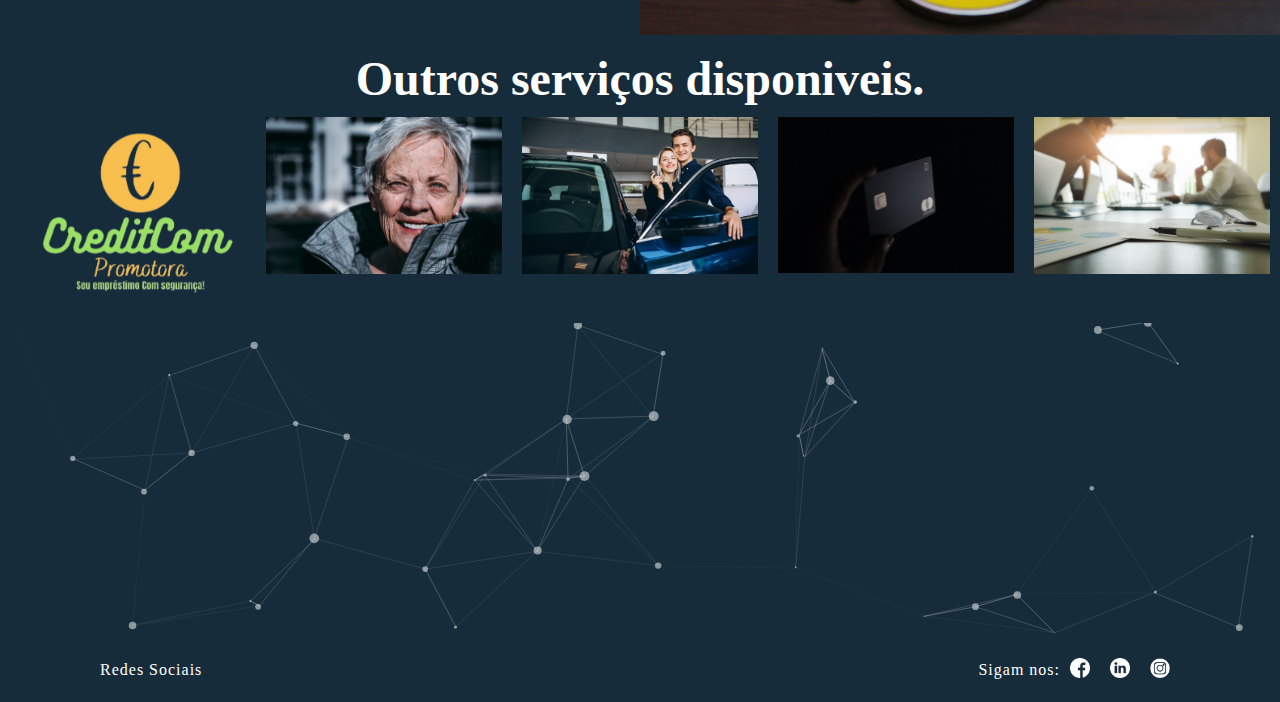
==== commit bd3d2fe7: "WIP 93%" ====
--- a/bens.html
+++ b/bens.html
@@ -5,7 +5,7 @@
     <meta http-equiv="X-UA-Compatible" content="IE=edge">
     <meta name="viewport" content="width=device-width, initial-scale=1.0">
     <link rel="stylesheet" href="lib/owl.carousel/owl-carousel/owl.carousel.css">
-    <link rel="stylesheet" href="css/bens.css">
+    <link rel="stylesheet" href="css/consignado.css">
     <link rel="stylesheet" href="https://cdnjs.cloudflare.com/ajax/libs/font-awesome/4.5.0/css/font-awesome.min.css">
     <link rel="shortcut icon" href="assets/logo-fundo.png" type="image/x-icon">
 
--- a/css/consignado.css
+++ b/css/consignado.css
@@ -0,0 +1,579 @@
+* {
+    font-family: 'Times New Roman', Times, serif;
+    margin: 0;
+    padding: 0;
+    box-sizing: border-box;
+}
+
+/* =================> BANNER <======================= */
+.banner {
+    position: relative;
+    width: 100%;
+    height: 75vh;
+    display: flex;
+    justify-content: center;
+    align-items: center;
+}
+
+
+
+.banner img {
+    position: absolute;
+    top: 0;
+    left: 0;
+    width: 100%;
+    height: 100%;
+    object-fit: cover;
+}
+
+.banner .content {
+    position: relative;
+    max-width: 750px;
+    text-align: center;
+}
+
+.banner .content h1{
+    color: #42955e;
+    font-size: 4.8rem; 
+}
+
+.banner .content h1:hover{
+    color: yellow;
+    font-size: 4.8rem;
+}
+
+.banner .content p{
+    color: #fff;
+    font-size: 20px;
+}
+
+.banner .content p:hover{
+    color: yellow;
+}
+
+.banner header {
+    position: absolute;
+    top: 0;
+    left: 0;
+    width: 100%;
+    padding: 40px 100px;
+    display: flex;
+    justify-content: space-between;
+    align-items: center;
+    z-index: 10000;
+}
+
+.banner header .logo{
+    color: #fff;
+    text-decoration: none;
+    font-size: 24px;
+    text-transform: uppercase;
+    font-weight: 700;
+    letter-spacing: 1px;
+}
+
+.banner header .toggle {
+    position: relative;
+    width: 36px;
+    height: 28px;
+    background: url("assets/menu.png");
+    background-size: cover;
+    cursor: pointer;
+}
+
+/* =================> ABOUT <======================= */
+
+
+.about {
+    position: relative;
+    width: 100%;
+    height: 20rem;
+    display: flex;
+}
+
+.about .contentBx {
+    background: #162c3b;
+    padding: 100px;
+    width: 50%;
+}
+
+.about .contentBx-left {
+    background: #162c3b;
+    padding: 100px;
+    width: 50%;
+}
+
+.imgBX  {
+    width: 50%;
+    height: 100%;
+    object-fit: cover;
+    background: #162c3b;
+}
+
+.imgBX-left  {
+    width: 50%;
+    height: 100%;
+    object-fit: cover;
+    background: #162c3b;
+}
+
+.heading {
+    color: #fff;
+    font-size: 30px;
+    font-weight: 600;
+    letter-spacing: 1px;
+    margin-bottom: 10px;
+}
+
+.text {
+    color: #fff;
+    font-size: 16px;
+    font-weight: 300;
+    letter-spacing: 1px;
+}
+
+
+
+.about .imgBx {
+    width: 50%;
+    background-size: cover;
+    background-position: center;
+}
+
+.img-img {
+    width: 100%;
+    height: 20rem;
+}
+
+/* =================> SERVICES <======================= */
+
+
+.services {
+    background: #162c3b;
+    text-align: center;
+    width: 220vw;
+}
+
+.services-logo {
+    width: 18rem;
+}
+.heading-services {
+    color: #fff;
+    font-size: 2.1rem;
+    letter-spacing: 1px;
+    /* margin-top: 10px; */
+}
+
+.services li {
+    color: #fff;
+    font-size: 1.23rem;
+    padding: 0 10px;
+}
+
+.services .container {
+    width: 100%;
+    display: flex;
+}
+
+.services .container .serviceBx {
+    position: relative;
+    background: #fff;
+    width: 300px;
+    height: 300px;
+    display: flex;
+    justify-content: center;
+    align-items: center;
+    margin: 0.3rem;
+    cursor: pointer;
+}
+
+.services .container .serviceBx img{
+    max-width: 100px;
+}
+
+.services .container .serviceBx h2{
+    font-weight: 500;
+    font-size: 20px;
+    letter-spacing: 1px;
+}
+
+/* =================> technology <======================= */
+
+.technology {
+    background: #3f8ffc;
+    width: 100%;
+    padding: 100px;
+    padding-top: 300px;
+    margin-top: -300px;
+    display: flex;
+    justify-content: space-between;
+    align-items: center;
+}
+
+.technology {
+    background: #3f8ffc;
+    width: 100%;
+    padding: 100px;
+    display: flex;
+    justify-content: space-between;
+    align-items: center;
+    padding-top: 300px;
+    margin-top: -300px;
+}
+
+
+.technology .contentBx{ 
+    max-width: 800px;
+}
+
+.technology .imgBx{ 
+    max-width: 250px;
+}
+
+
+.technology .imgBx img{ 
+    max-width: 100%;
+}
+
+/* =================> client <======================= */
+
+.client {
+    background: #162c3b;
+    padding: 100px;
+    text-align: center;
+}
+.bancos {
+    font-size: 5rem;
+    color: #fff;
+}
+.client .imgBx {
+    display: flex;
+    justify-content: space-between;
+    align-items: center;
+    flex-wrap: wrap;
+    margin-top: 40px;
+}
+
+.client .imgBx img{
+    max-width: 200px;
+    margin: 20px;
+    opacity: 0.25;
+    cursor: pointer;
+}
+
+.client .imgBx img:hover{
+    opacity: 1;
+}
+
+
+/* =================> testimonials <======================= */
+
+.testimonials {
+    position: relative;
+    padding: 100px;
+    background: #12222d;
+    text-align: center;
+}
+
+.testimonials .container{
+    display: flex;
+    justify-content: space-between;
+    align-items: center;
+    margin-top: 40px;
+    flex-wrap: wrap;
+
+}
+
+.testimonials .container .contentBx{
+    background: #fff;
+    padding: 60px 50px;
+    width: 555px;
+    display: flex;
+    justify-content: center;
+    align-items: center;
+    text-align: left;
+}
+
+.testimonials .container .contentBx p {
+    font-style: italic;
+}
+
+.testimonials .container .contentBx h3 {
+    width: 100%;
+    text-align: end;
+    font-weight: 500;
+}
+
+/* =================> CONTACT <======================= */
+
+
+.contact {
+    padding: 100px;
+    background: #162c3b;
+    text-align: center;
+}
+
+.imgBx2 {
+    background: url("../assets/img15.jpg");
+    background-size:cover;
+    background-position: center;
+    width: 50%;
+}
+
+.redbg {
+    background: url("../assets/img17.jpg") !important;
+    background-size:cover;
+    background-position: center;
+}
+
+
+/* =================> FORM <======================= */
+
+.form .inputBx {
+    margin-bottom: 40px;
+}
+
+.form .inputBx input{
+    width: 100%;
+    background: transparent;
+    box-shadow: none;
+    border: none;
+    outline: none;
+    padding: 10px 0;
+    font-size: 18px;
+    font-weight: 300;
+    color: #fff;
+    border-bottom: 2px solid #fff;
+}
+
+.form .inputBx input::placeholder{
+    color: #fff;
+}
+
+
+.form .inputBx textarea{
+    width: 100%;
+    background: transparent;
+    box-shadow: none;
+    border: none;
+    outline: none;
+    padding: 10px 0;
+    font-size: 18px;
+    font-weight: 300;
+    min-height: 100px;
+    color: #fff;
+    border-bottom: 2px solid #fff;
+}
+
+.form .inputBx textarea::placeholder{
+    color: #fff;
+}
+
+.form .inputBx input[type="submit"] {
+    width: 150px;
+    background: #fff;
+    color: #111;
+}
+
+.redes {
+    width: 5rem;
+}
+
+/* =================> FOOTER <======================= */
+
+
+.footer {
+    background: #162c3b;
+    padding: 20px 100px;
+    display: flex;
+    justify-content: space-between;
+    align-items: center;
+    
+}
+
+
+.footer ul {
+    display: flex;
+    justify-content: center;
+    align-items: center;
+}
+
+.footer ul li {
+    list-style: none;
+}
+
+.footer ul li a{
+    text-decoration: none;
+    display: inline-block;
+    margin: 0 10px;
+}
+
+.footer ul li a img{
+    filter: invert(1);
+    max-width: 20px;
+    
+}
+
+/* =================> particles-js <======================= */
+
+#particles-js {
+    height: 35vh;
+    background: #162c3b;
+    z-index: 100;
+    position: relative;
+}
+
+/* =================> whatsapp <======================= */
+
+
+.whatsapp-link {
+    position: fixed;
+    width: 60px;
+    height: 60px;
+    bottom: 40px;
+    right: 40px;
+    background-color: #25d366;
+    color: #fff;
+    border-radius: 50px;
+    text-align: center;
+    font-size: 30px;
+    box-shadow: 1px 1px 2px #888;
+    z-index: 1000;
+}  
+
+.fa-whatsapp{
+        margin-top: 16px;
+}
+
+
+/* =================> RESPONSIVIDADE <======================= */
+
+@media (max-width: 991px) {
+
+    .banner {
+        padding: 50px;
+    }
+
+    .banner header {
+        padding: 20px 50px;
+    }
+
+    .banner .content h2 {
+        font-size: 36px;
+    }
+
+    .banner .content p {
+        font-size: 18px;
+    }
+
+    .about {
+        flex-direction: column;
+    }
+
+    .about .contentBx,
+    .about .imgBx {
+        width: 100%;
+        padding: 50px;
+        min-height: 400px;
+        text-align: center;
+    }
+
+    .services {
+        padding: 50px;
+    }
+
+    .services .container {
+        justify-content: center;
+        margin-top: 20px;
+    }
+
+    .services .container .serviceBx {
+        margin: 20px;
+        width: 300px;
+        height: 350px;
+    }
+
+    .technology {
+        padding: 50px;
+        padding-top: 300px;
+        justify-content: center;
+        flex-direction: column;
+    }
+
+    .technology .imgBx {
+        margin-top: 40px;
+        max-width: 250px;
+    }
+
+    .client {
+        padding: 50px;
+    }
+
+    .client .imgBx {
+        justify-content: center;
+    }
+
+    .testimonials {
+        padding: 50px;
+    }
+
+    .testimonials .contentBx{
+        padding: 60px 40px;
+        max-width: 550px;
+        margin-bottom: 40px;
+
+    }
+
+    .testimonials .contentBx:last-child{
+        margin-bottom: 0px;
+    }
+
+    .contact {
+        padding-left: 50px;
+    }
+
+    .footer {
+        padding: 20px 50px;
+        flex-direction: column-reverse;
+        text-align: center;
+    }
+
+    .footer ul {
+        margin-bottom: 20px;
+    }
+}
+
+
+/* =================> JQUERY <======================= */
+
+
+.owl-carousel  {
+    background: #162c3b;
+    width: 100vw;
+    height: 13.5rem;
+}
+
+.owl-carousel img {
+    width: 100%;
+    overflow: auto;
+    padding: 10px;
+}
+
+.owl-carousel .item-logo {
+    width: 14.7rem;
+    margin-left: 20px
+}
+
+
+.about-container {
+    width: 100%;
+    height: 4.5rem;
+    background-color: #162c3b;
+    text-align: center;
+}
+
+.texto-c {
+    padding: 1rem 0 1rem 0;
+    color: #fff;
+    font-size: 3rem;
+}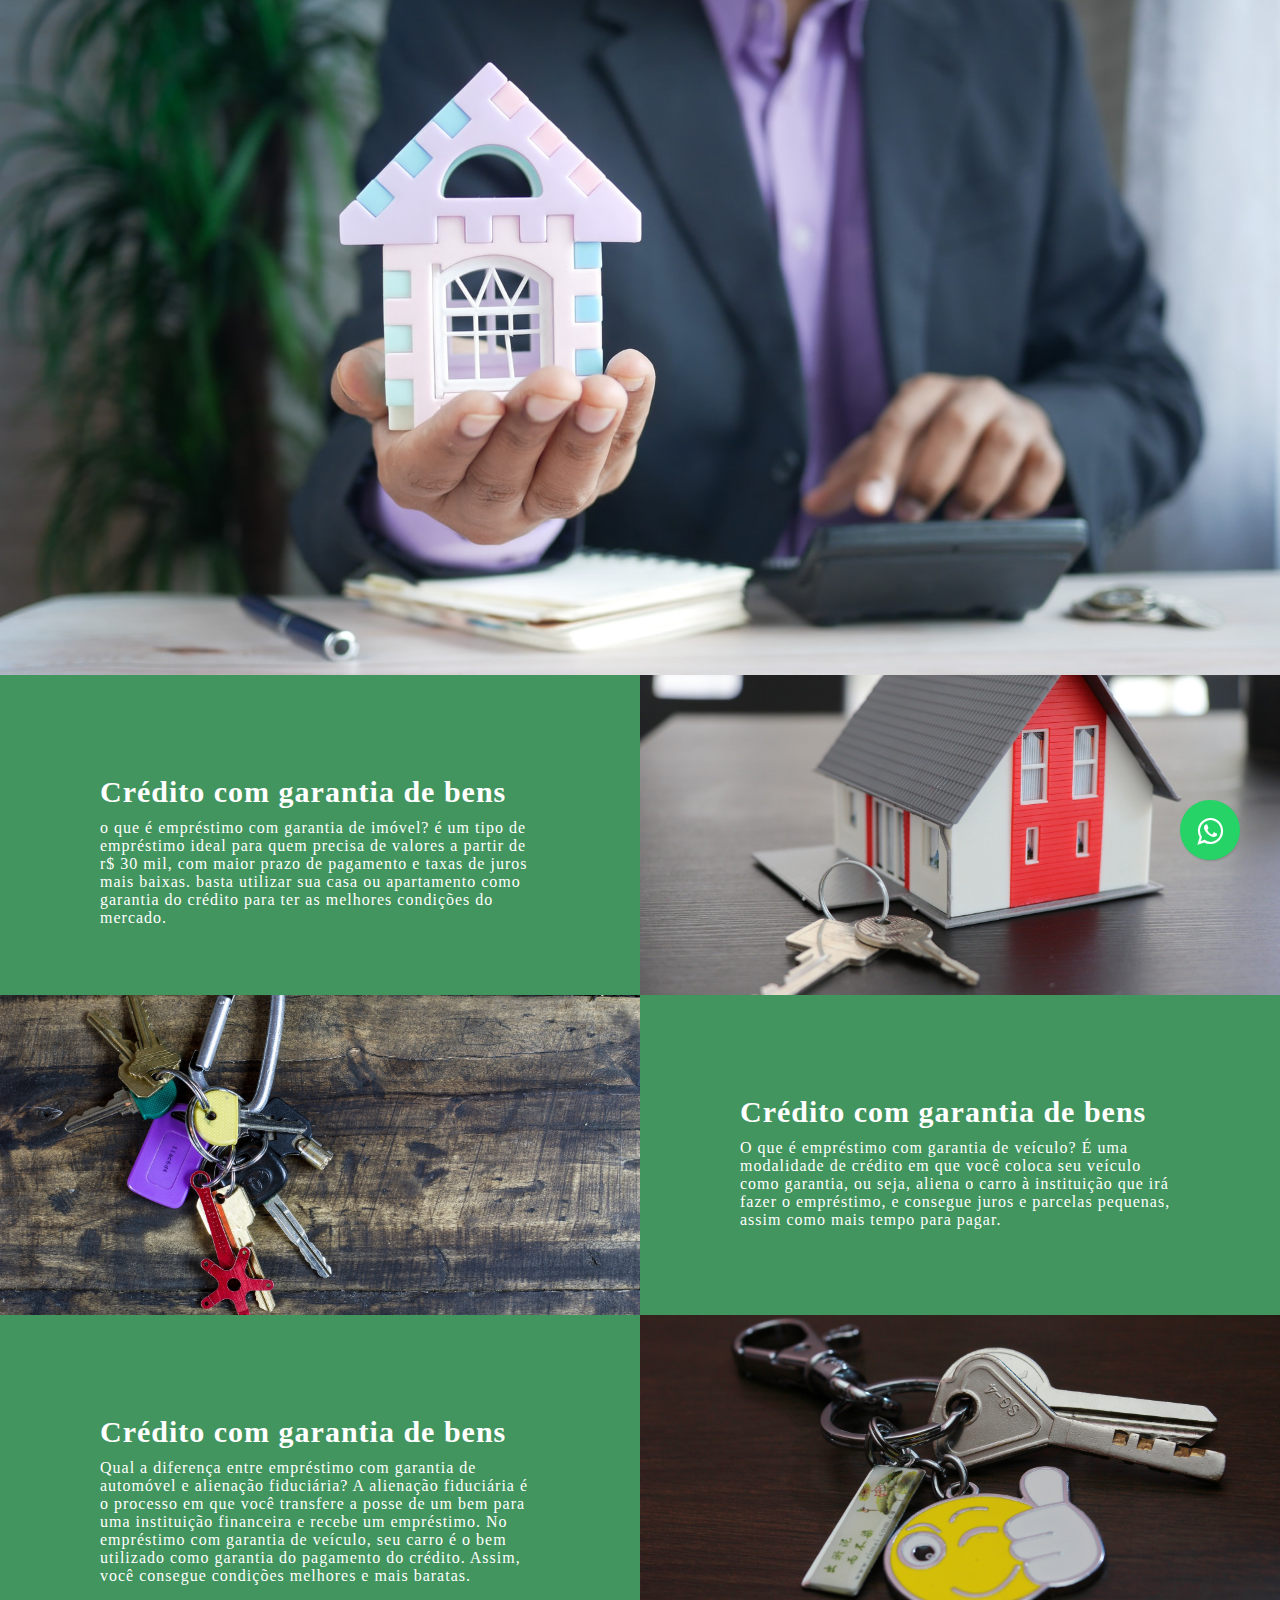
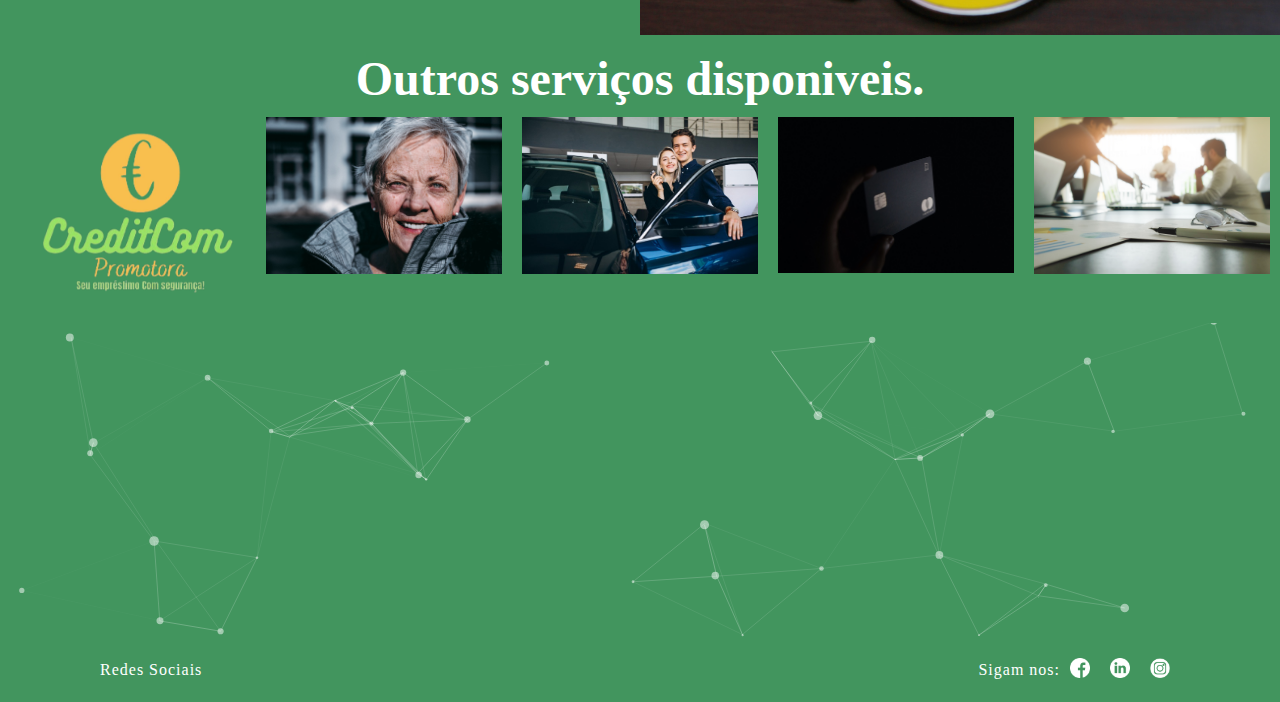
==== commit 68e58e7e: "WIP 94%" ====
--- a/bens.html
+++ b/bens.html
@@ -6,6 +6,8 @@
     <meta name="viewport" content="width=device-width, initial-scale=1.0">
     <link rel="stylesheet" href="lib/owl.carousel/owl-carousel/owl.carousel.css">
     <link rel="stylesheet" href="css/consignado.css">
+    <link rel="stylesheet" href="css/responsividade.css">
+
     <link rel="stylesheet" href="https://cdnjs.cloudflare.com/ajax/libs/font-awesome/4.5.0/css/font-awesome.min.css">
     <link rel="shortcut icon" href="assets/logo-fundo.png" type="image/x-icon">
 
--- a/css/consignado.css
+++ b/css/consignado.css
@@ -92,13 +92,13 @@
 }
 
 .about .contentBx {
-    background: #162c3b;
+    background: #42955e;
     padding: 100px;
     width: 50%;
 }
 
 .about .contentBx-left {
-    background: #162c3b;
+    background: #42955e;
     padding: 100px;
     width: 50%;
 }
@@ -107,14 +107,14 @@
     width: 50%;
     height: 100%;
     object-fit: cover;
-    background: #162c3b;
+    background: #42955e;
 }
 
 .imgBX-left  {
     width: 50%;
     height: 100%;
     object-fit: cover;
-    background: #162c3b;
+    background: #42955e;
 }
 
 .heading {
@@ -149,7 +149,7 @@
 
 
 .services {
-    background: #162c3b;
+    background: #42955e;
     text-align: center;
     width: 220vw;
 }
@@ -238,7 +238,7 @@
 /* =================> client <======================= */
 
 .client {
-    background: #162c3b;
+    background: #42955e;
     padding: 100px;
     text-align: center;
 }
@@ -309,7 +309,7 @@
 
 .contact {
     padding: 100px;
-    background: #162c3b;
+    background: #42955e;
     text-align: center;
 }
 
@@ -383,7 +383,7 @@
 
 
 .footer {
-    background: #162c3b;
+    background: #42955e;
     padding: 20px 100px;
     display: flex;
     justify-content: space-between;
@@ -418,7 +418,7 @@
 
 #particles-js {
     height: 35vh;
-    background: #162c3b;
+    background: #42955e;
     z-index: 100;
     position: relative;
 }
@@ -548,7 +548,7 @@
 
 
 .owl-carousel  {
-    background: #162c3b;
+    background: #42955e;
     width: 100vw;
     height: 13.5rem;
 }
@@ -568,7 +568,7 @@
 .about-container {
     width: 100%;
     height: 4.5rem;
-    background-color: #162c3b;
+    background-color: #42955e;
     text-align: center;
 }
 
@@ -576,4 +576,5 @@
     padding: 1rem 0 1rem 0;
     color: #fff;
     font-size: 3rem;
-}+}
+
--- a/css/responsividade.css
+++ b/css/responsividade.css
@@ -0,0 +1,119 @@
+@media (max-width: 660px) {
+
+    .client .bancos{
+        display: flex;
+        justify-content: center;
+        font-size: 4rem;
+        margin: 0.5rem 0.5rem;
+    }
+    .contact {
+
+
+    }
+}
+
+
+@media (max-width: 810px) {
+
+
+}
+
+@media (max-width: 991px) {
+
+    .banner {
+        padding: 50px;
+    }
+
+    .banner header {
+        padding: 20px 50px;
+    }
+
+    .banner .content h2 {
+        font-size: 36px;
+    }
+
+    .banner .content p {
+        font-size: 18px;
+    }
+
+    .about {
+        flex-direction: column;
+    }
+
+    .about .contentBx,
+    .about .imgBx {
+        width: 100%;
+        padding: 50px;
+        min-height: 400px;
+        text-align: center;
+    }
+
+    .services {
+        padding: 50px;
+    }
+
+    .services .container {
+        justify-content: center;
+        margin-top: 20px;
+    }
+
+    .services .container .serviceBx {
+        margin: 20px;
+        width: 300px;
+        height: 350px;
+    }
+
+    .technology {
+        padding: 50px;
+        padding-top: 300px;
+        justify-content: center;
+        flex-direction: column;
+    }
+
+    .technology .imgBx {
+        margin-top: 40px;
+        max-width: 250px;
+    }
+
+    .client {
+        padding: 50px;
+    }
+
+    .client .imgBx {
+        justify-content: center;
+    }
+
+    .testimonials {
+        padding: 50px;
+    }
+
+    .testimonials .contentBx{
+        padding: 60px 40px;
+        max-width: 550px;
+        margin-bottom: 40px;
+
+    }
+
+    .testimonials .contentBx:last-child{
+        margin-bottom: 0px;
+    }
+
+    .contact {
+        padding-left: 50px;
+    }
+
+    .footer {
+        position: relative;
+        top: 15rem;
+    }
+
+    .footer ul {
+
+    }
+
+    .about .imgBX-left {
+        object-fit: cover;
+        width: 100%;
+    }
+    
+}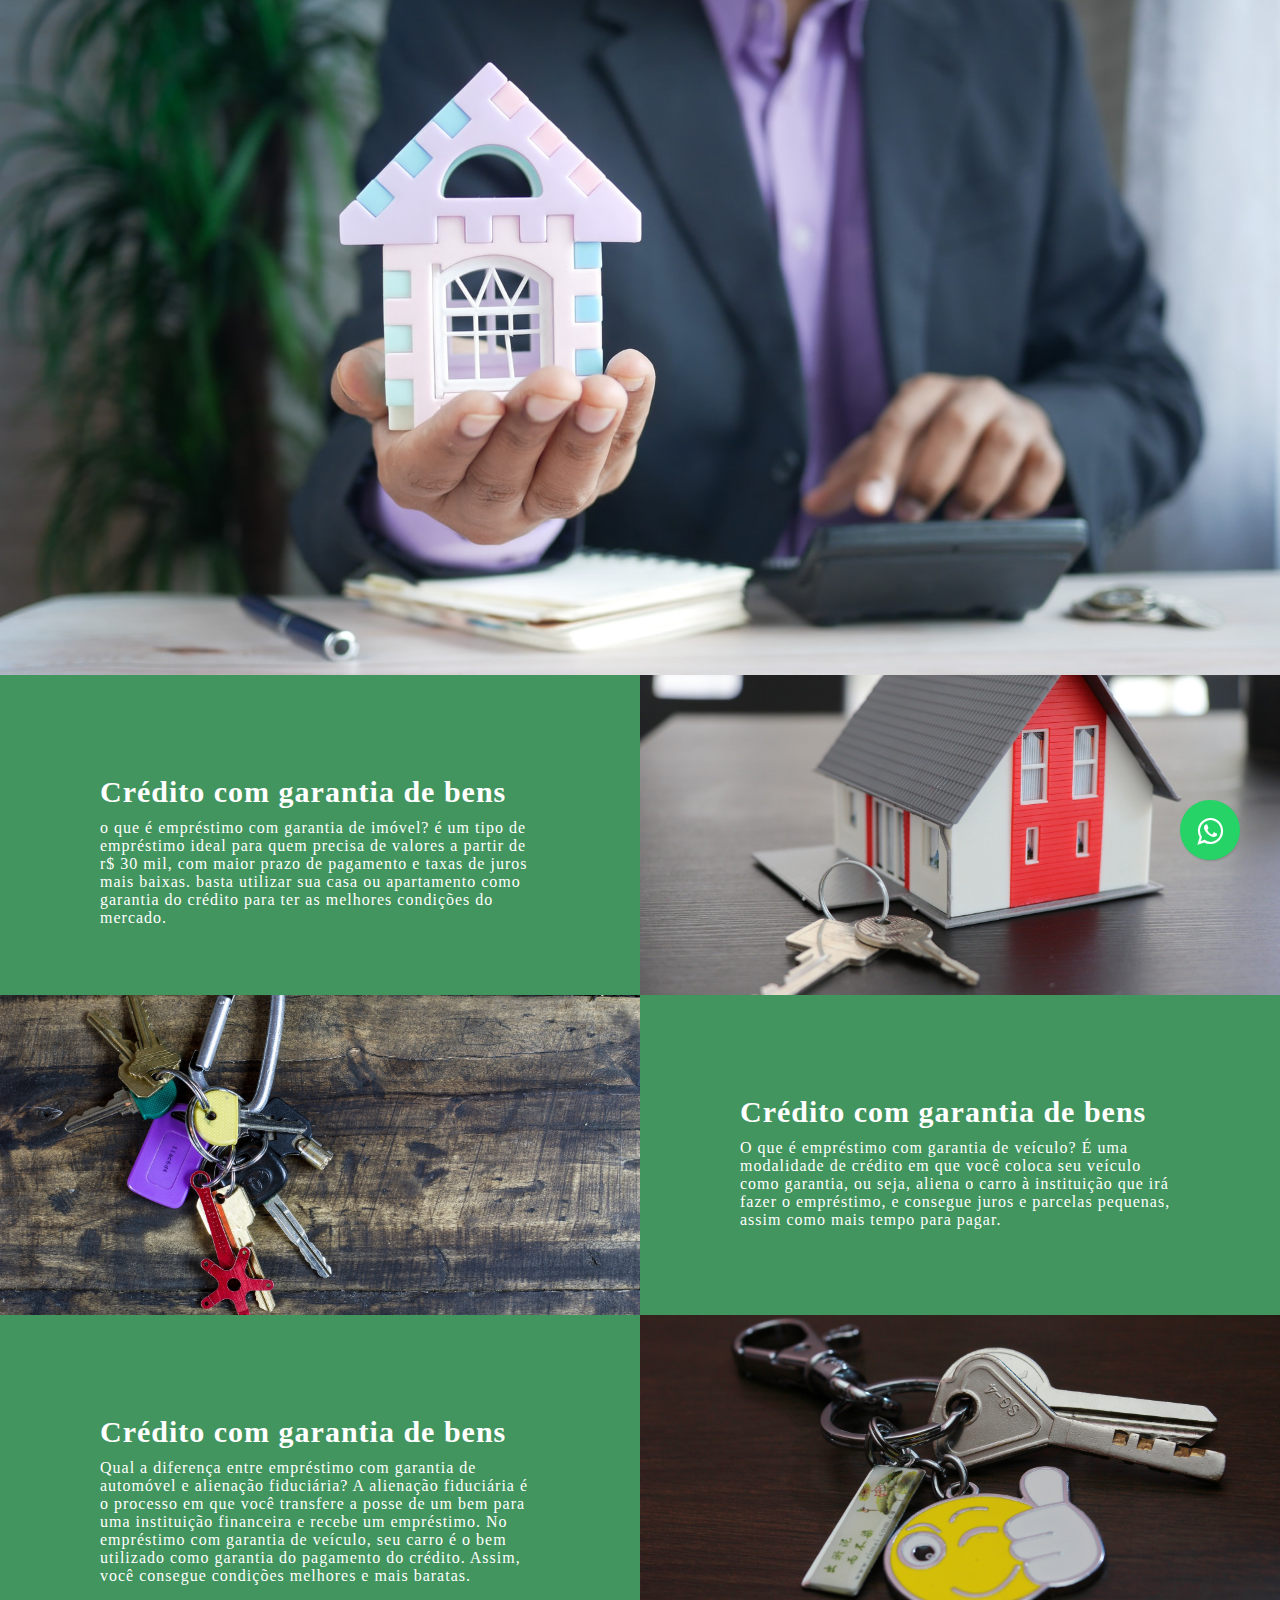
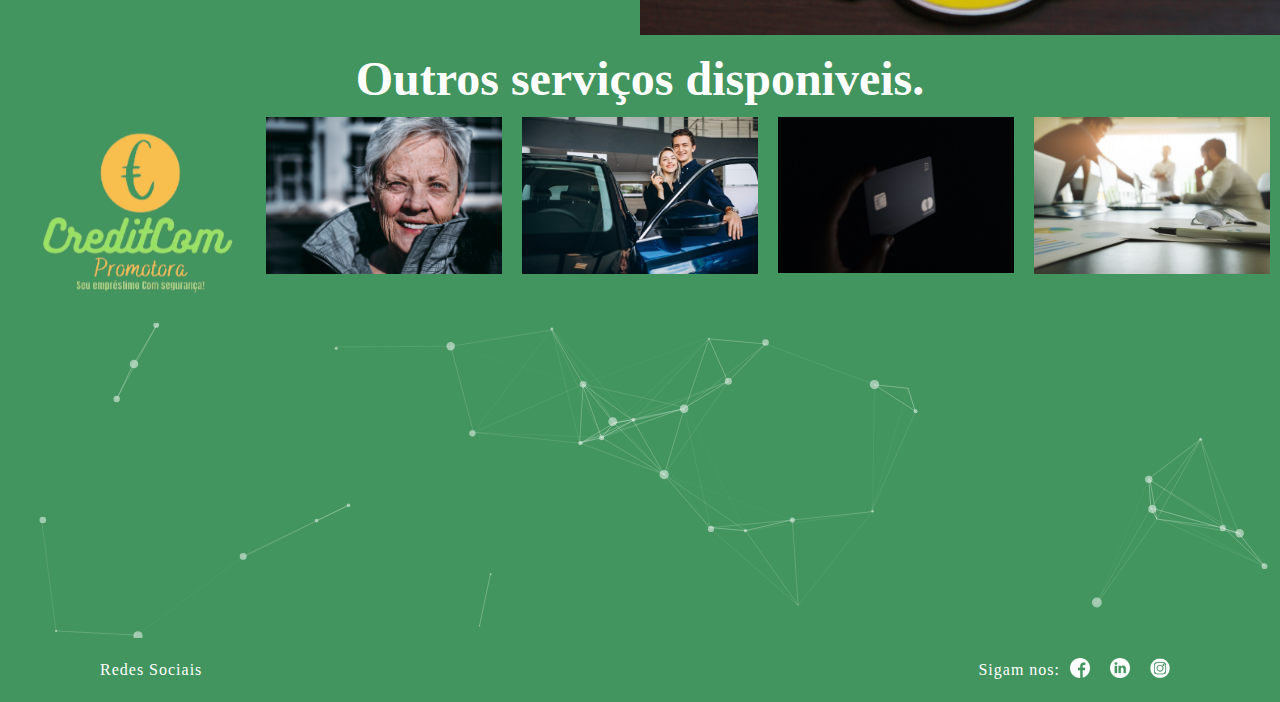
==== commit b6e3dfd9: "WIP 95%" ====
--- a/bens.html
+++ b/bens.html
@@ -16,9 +16,9 @@
 
 <body>
     <div class="banner">
-        <header>
+        <!-- <header>
             <div class="title"></div>
-        </header>
+        </header> -->
         <img src="assets/bens.jpg" alt="Casal de idosos">
     </div>
 
@@ -39,7 +39,6 @@
 
 
     <section class="about">
-
         <div class="imgBX-left">
             <img class="imgBX-left img-img" src="assets/bens3.jpg" alt="">
         </div>
@@ -57,13 +56,18 @@
             <h2 class="heading">Crédito com garantia de bens</h2>
             <p class="text">
                 Qual a diferença entre empréstimo com garantia de automóvel e alienação fiduciária?
-A alienação fiduciária é o processo em que você transfere a posse de um bem para uma instituição financeira e recebe um empréstimo. No empréstimo com garantia de veículo, seu carro é o bem utilizado como garantia do pagamento do crédito. Assim, você consegue condições melhores e mais baratas. </p>
+A alienação fiduciária é o processo em que você transfere a posse de um bem para uma instituição financeira e recebe um empréstimo. No empréstimo com garantia de veículo, seu carro é o bem utilizado como garantia do pagamento do crédito. Assim, você consegue condições melhores e mais baratas. 
+</p>
         </div>
         <div class="imgBX">
             <img class="imgBX img-img" src="assets/bens4.jpg" alt="">
         </div>
     </section>
 
+
+
+
+    
     <section class="about-container">
         <h1 class="texto-c"> Outros serviços disponiveis.</h1>
     </section>
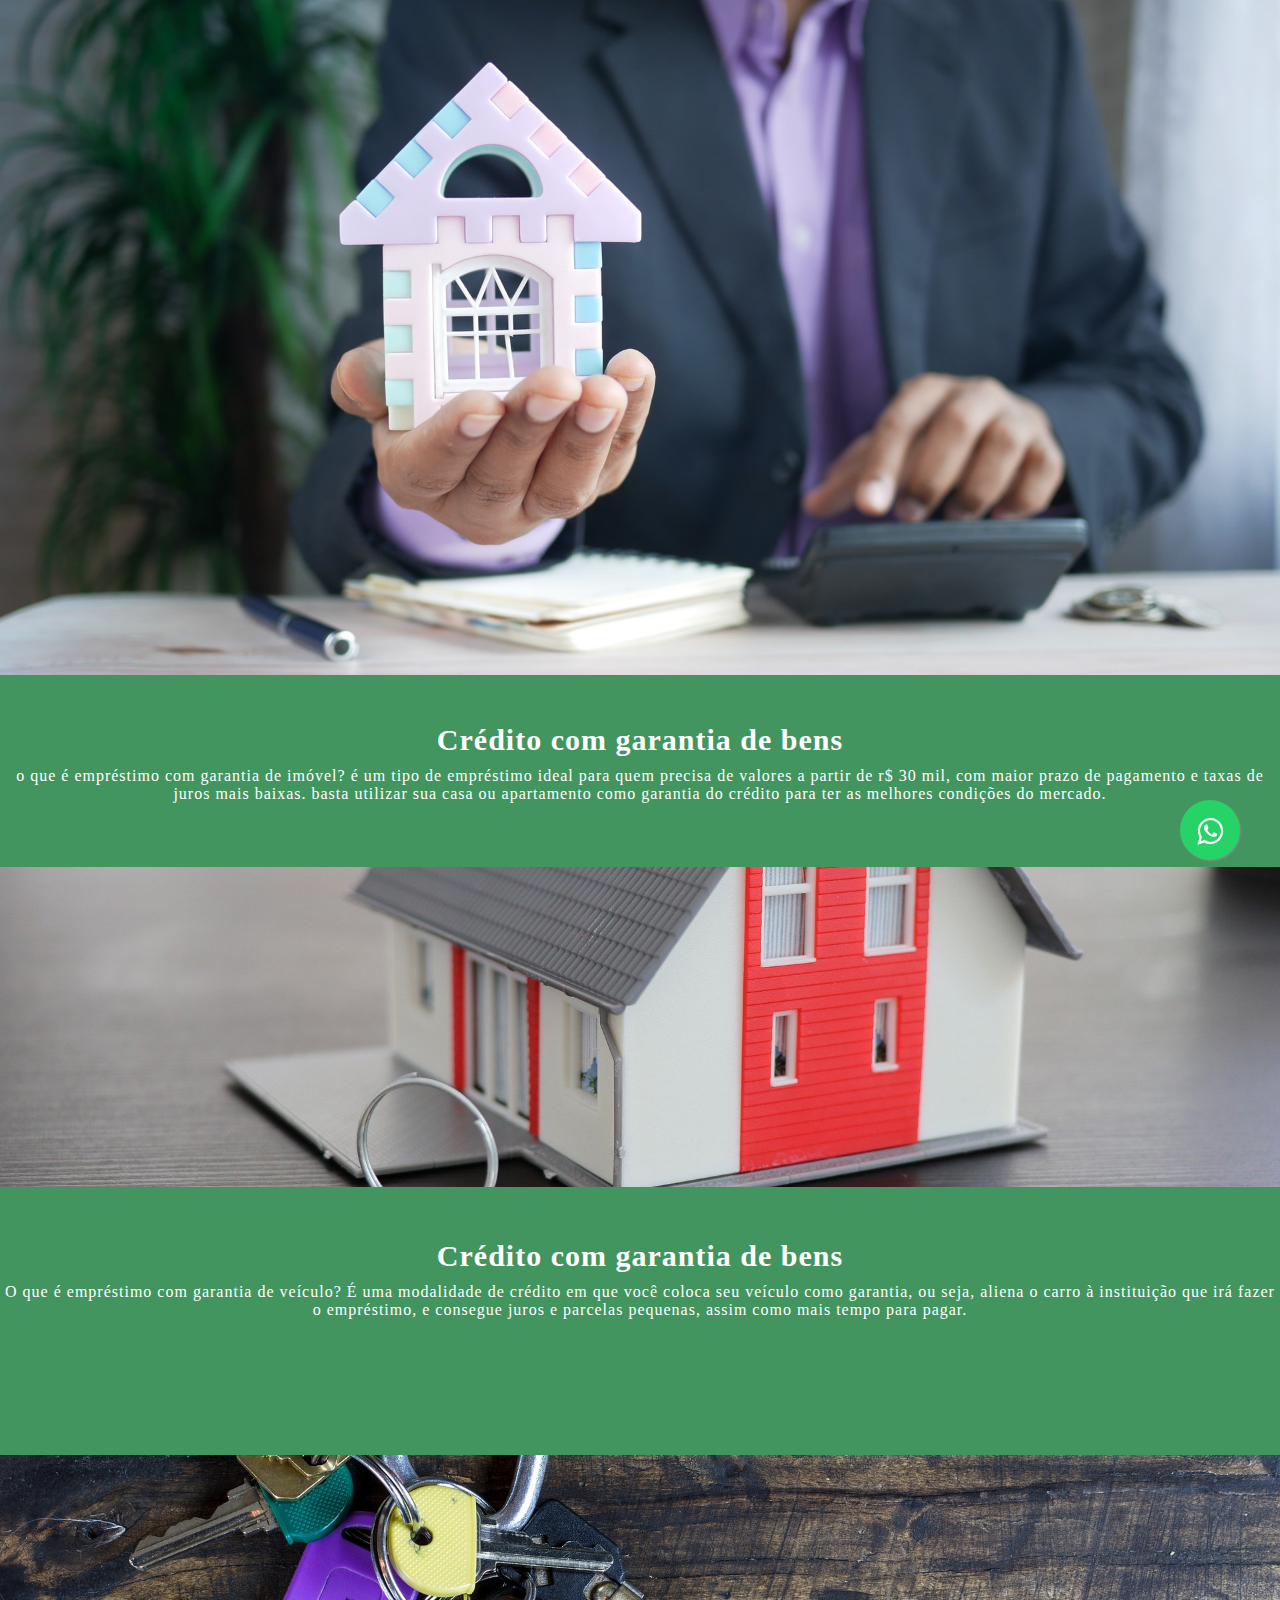
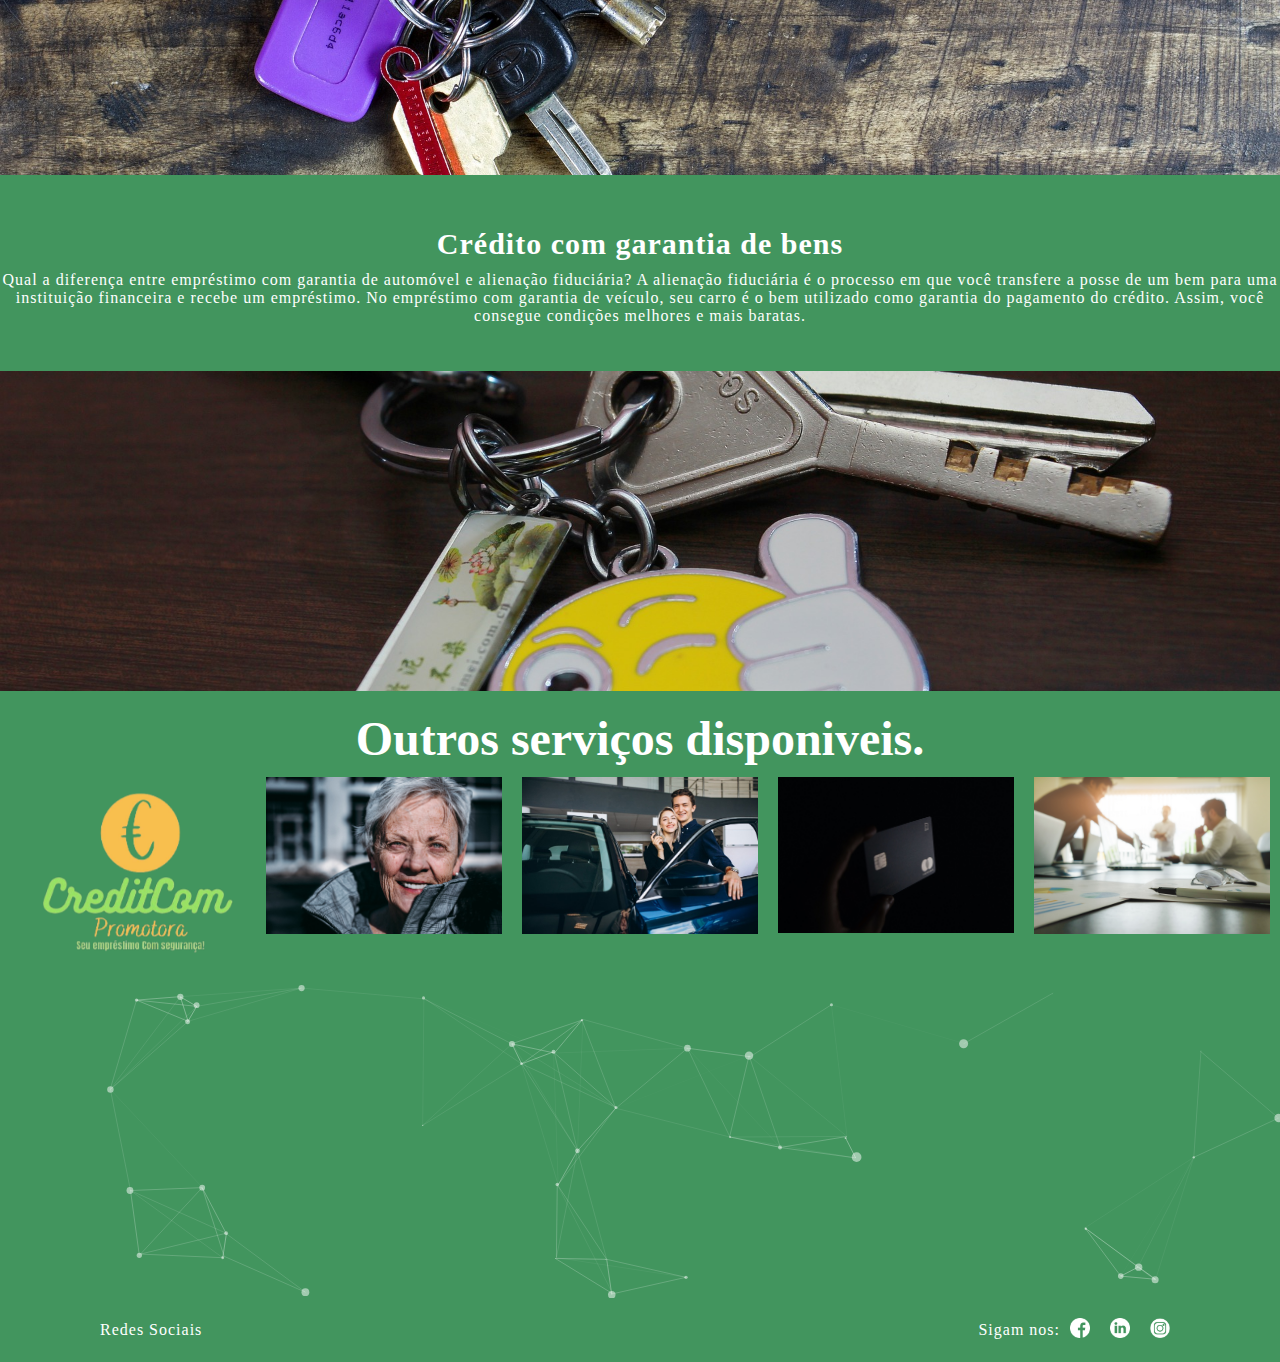
==== commit 99c9755f: "98%" ====
--- a/bens.html
+++ b/bens.html
@@ -39,14 +39,15 @@
 
 
     <section class="about">
-        <div class="imgBX-left">
-            <img class="imgBX-left img-img" src="assets/bens3.jpg" alt="">
-        </div>
+        
         <div class="contentBx-left">
             <h2 class="heading">Crédito com garantia de bens</h2>
             <p class="text">
                 O que é empréstimo com garantia de veículo?
 É uma modalidade de crédito em que você coloca seu veículo como garantia, ou seja, aliena o carro à instituição que irá fazer o empréstimo, e consegue juros e parcelas pequenas, assim como mais tempo para pagar. </p>
+        </div>
+        <div class="imgBX-left">
+            <img class="imgBX-left img-img" src="assets/bens3.jpg" alt="">
         </div>
     </section>
 
--- a/css/consignado.css
+++ b/css/consignado.css
@@ -87,31 +87,54 @@
 .about {
     position: relative;
     width: 100%;
-    height: 20rem;
-    display: flex;
 }
 
 .about .contentBx {
     background: #42955e;
-    padding: 100px;
-    width: 50%;
+    text-align: center;
+    height: 12rem;
+}
+
+.about .contentBx h2{
+    position: relative;
+    top: 3rem;
+}
+
+.about .contentBx p{
+    position: relative;
+    top: 3rem;
 }
 
 .about .contentBx-left {
     background: #42955e;
-    padding: 100px;
-    width: 50%;
+    text-align: center;
+    height: 16.5rem;
+}
+
+.about .contentBx-left h2{
+    position: relative;
+    top: 3rem;
+
+}
+
+.about .contentBx-left p{
+    position: relative;
+    top: 3rem;
+    text-align: center;
+}
+
+.img-respon {
+
 }
 
 .imgBX  {
-    width: 50%;
     height: 100%;
     object-fit: cover;
     background: #42955e;
 }
 
+
 .imgBX-left  {
-    width: 50%;
     height: 100%;
     object-fit: cover;
     background: #42955e;
@@ -135,7 +158,7 @@
 
 
 .about .imgBx {
-    width: 50%;
+    /* width: 50%; */
     background-size: cover;
     background-position: center;
 }
@@ -317,7 +340,7 @@
     background: url("../assets/img15.jpg");
     background-size:cover;
     background-position: center;
-    width: 50%;
+    /* width: 50%; */
 }
 
 .redbg {
--- a/css/responsividade.css
+++ b/css/responsividade.css
@@ -1,3 +1,89 @@
+/*============> Responsividade index.html <============*/
+
+@media (max-width: 375px) {
+
+    .banner {
+        padding: 20px;
+    }
+
+    .banner header {
+        padding: 20px 50px;
+    }
+
+    .banner .content h1 {
+        font-size: 4.2rem;
+    }
+
+    .banner .content p {
+        font-size: 18px;
+    }
+
+    section .about .contentBx{
+        background: #42955e;
+    }
+
+    .contact {
+        display: flex;
+        justify-content: center;
+        flex-wrap: wrap;
+        align-items: center;
+    }
+
+    .contact .t-res{
+        background: #42955e;
+        position: relative;
+        left: 1.8rem;
+    }
+
+    .footer .text-footer{
+        display: none;
+    }
+
+}
+
+/*============> Responsividade Outros arquivos.html <============*/
+
+@media (max-width: 1204px) {
+    .about {
+        height: 100vh;
+    }
+    
+    .imgBX .img-img{
+    }
+    .contentBx-left {
+        margin-bottom: 8rem;
+    }
+    
+    .contentBx-left .heading{
+        font-size: 2.5rem;
+    }
+
+    .contentBx-left .text{
+        font-size: 1.51rem;
+    }
+
+    .footer .text{
+        display: none;
+    }
+
+}
+
+@media (max-width: 1440px) {
+
+
+}
+
+@media (max-width: 1680px) {
+
+
+}
+
+@media (max-width: 1920px) {
+
+
+}
+
+
 @media (max-width: 660px) {
 
     .client .bancos{
@@ -6,17 +92,9 @@
         font-size: 4rem;
         margin: 0.5rem 0.5rem;
     }
-    .contact {
 
-
-    }
 }
 
-
-@media (max-width: 810px) {
-
-
-}
 
 @media (max-width: 991px) {
 
@@ -103,8 +181,8 @@
     }
 
     .footer {
-        position: relative;
-        top: 15rem;
+        /* position: relative;
+        top: 15rem; */
     }
 
     .footer ul {
